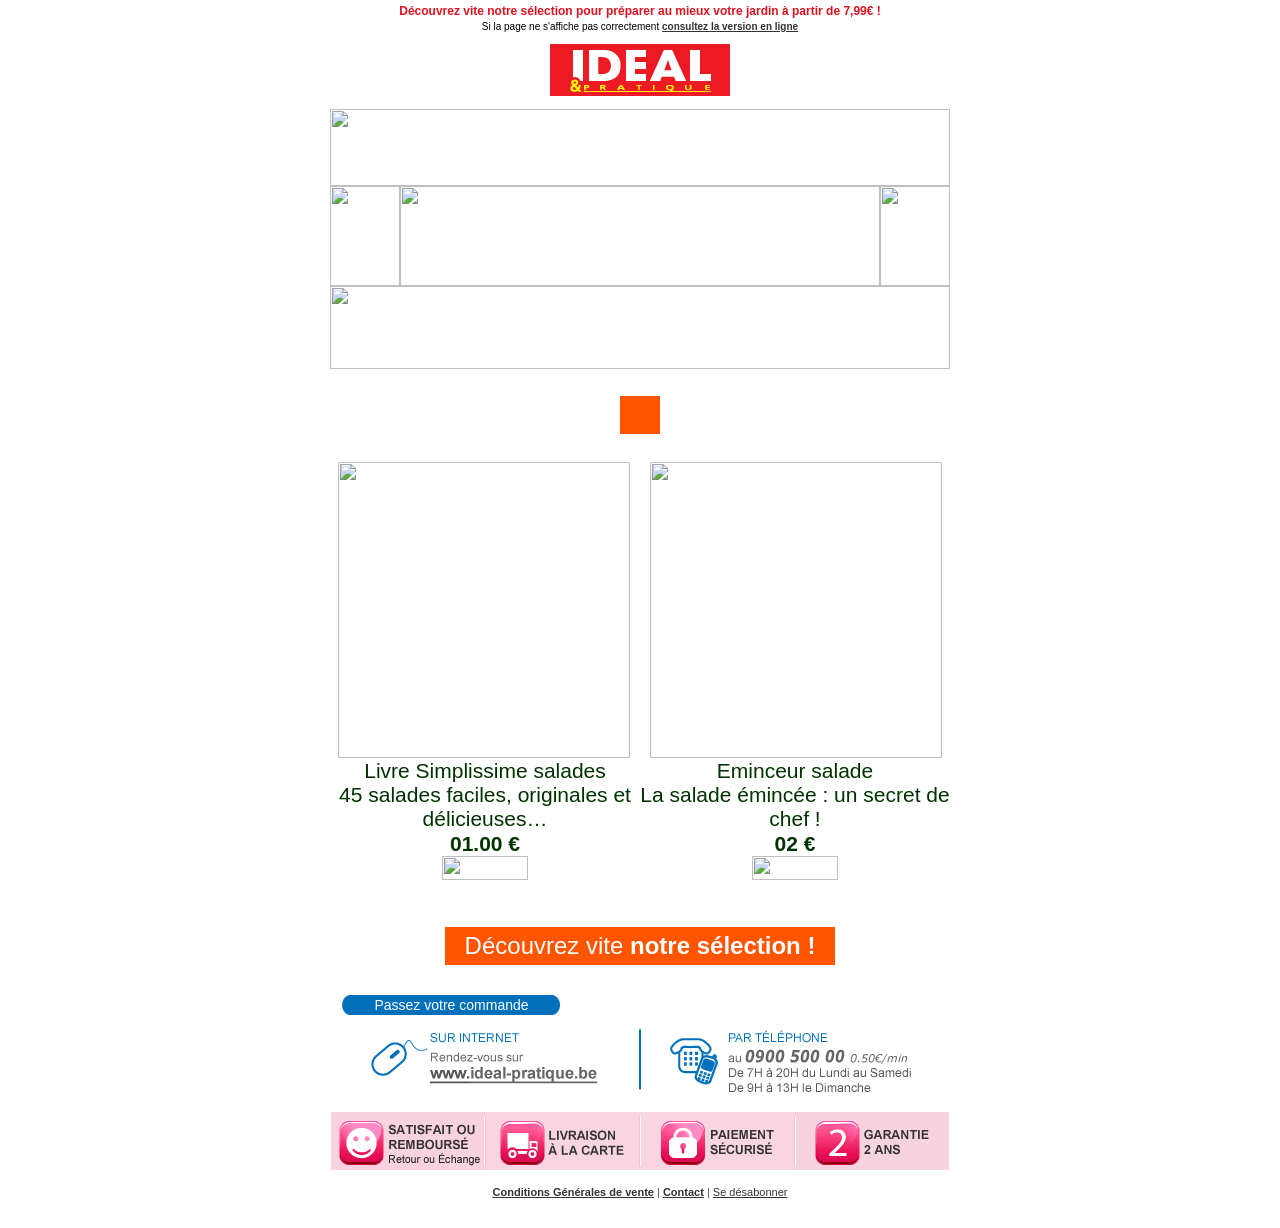
==== render/BF/index.html @ 652e3c07 "init boucle" ====
<!DOCTYPE html PUBLIC "-//W3C//DTD XHTML 1.0 Transitional//EN" "http://www.w3.org/TR/xhtml1/DTD/xhtml1-transitional.dtd">
<html xmlns="http://www.w3.org/1999/xhtml">

<head>
  <title>Les essentiels pour préparer votre jardin dès 7,99€ !</title>
  <meta content="text/html; charset=utf-8" http-equiv="Content-Type" />
  <style>
    body {
    width: 100%; margin: 0; line-height: 121%; background-color: #FFFFFF;
    }
    img {
    display: block; font-family: Arial, sans-serif; font-size: 16px;
    }
  </style>
</head>

<body bgcolor="#FFFFFF" style="width: 100%; line-height: 121%; margin: 0;">
  <table align="center" border="0" cellpadding="0" cellspacing="0" class="m0auto bg-color w100" width="640" style="width: 100%; margin: 0 auto;" bgcolor="#FFFFFF">
    <!--header-->
    <tr>
      <td align="center" class="lh-100" style="padding-top: 4px; border-collapse: collapse; line-height: 100%; font-size: 1px;">
        <p class="lh-130 m0" style="font-family: Arial, Helvetica, sans-serif; font-size: 12px; color: #DF131F; line-height: 130%; margin: 0;">
          <strong>Découvrez vite notre sélection pour préparer au mieux votre jardin  à partir de 7,99€ !</strong>
          <br />
        </p>
        <p class="lh-130 m0" style="font-family: Arial, Helvetica, sans-serif; font-size: 10px; color: 333333; line-height: 130%; margin: 0;">Si la page ne s'affiche pas correctement <a href="https://tempsl.com/Newsletters/miroir/News_salades_0518/BEFR/index.htm" style="color: #333333;" target="_blank"><strong>consultez la version en ligne</strong></a>
        </p>
      </td>
    </tr>
    <tr>
      <td align="center" width="620" style="border-collapse: collapse; line-height: 1px; font-size: 1px;">
        <table>
          <tr>
            <td align="center" class="m0auto" height="60" valign="bottom" style="border-collapse: collapse; line-height: 1px; font-size: 1px; margin: 0 auto;">
              <a href="https://www.ideal-pratique.be/befr/index.aspx?utm_source=NL&amp;utm_medium=email&amp;utm_content=logo&amp;utm_campaign=0518_salades" target="_blank">
                <img alt="IDEAL PRATIQUE" border="0" height="52" src="images/logo.png" width="180" style="display: block; font-family: Arial, sans-serif; font-size: 16px; line-height: normal;" />
              </a>
            </td>
          </tr>
        </table>
      </td>
    </tr>
    <tr>
      <td align="center" class="m0auto" height="10" style="border-collapse: collapse; line-height: 1px; font-size: 1px; margin: 0 auto;"></td>
    </tr>
    <!--content-->
    <tr>
      <td align="center" valign="top" style="border-collapse: collapse; line-height: 1px; font-size: 1px;">
        <table align="center" border="0" cellpadding="0" cellspacing="0" class="m0auto" width="620" style="margin: 0 auto;">
          <tr>
            <td style="border-collapse: collapse; line-height: 1px; font-size: 1px;">
              <a target="_blank">
                <img border="0" height="77" src="images/s1_titletop.jpg" width="620" style="display: block; font-family: Arial, sans-serif; font-size: 16px; line-height: normal;" />
              </a>
            </td>
          </tr>
          <tr>
            <td style="border-collapse: collapse; line-height: 1px; font-size: 1px;">
              <table border="0" cellpadding="0" cellspacing="0" width="620">
                <tr>
                  <td style="border-collapse: collapse; line-height: 1px; font-size: 1px;">
                    <a target="_blank">
                      <img border="0" height="100" src="images/s2c1_title_left.jpg" width="70" style="display: block; font-family: Arial, sans-serif; font-size: 16px; line-height: normal;" />
                    </a>
                  </td>
                  <td style="border-collapse: collapse; line-height: 1px; font-size: 1px;">
                    <a target="_blank">
                      <img border="0" height="100" src="images/s2c2_title.png" width="480" style="display: block; font-family: Arial, sans-serif; font-size: 16px; line-height: normal;" />
                    </a>
                  </td>
                  <td style="border-collapse: collapse; line-height: 1px; font-size: 1px;">
                    <a target="_blank">
                      <img border="0" height="100" src="images/s2c3_title_right.jpg" width="70" style="display: block; font-family: Arial, sans-serif; font-size: 16px; line-height: normal;" />
                    </a>
                  </td>
                </tr>
              </table>
            </td>
          </tr>
          <tr>
            <td style="border-collapse: collapse; line-height: 1px; font-size: 1px;">
              <a target="_blank">
                <img border="0" height="83" src="images/s3_title_bottom.jpg" width="620" style="display: block; font-family: Arial, sans-serif; font-size: 16px; line-height: normal;" />
              </a>
            </td>
          </tr>
          <tr>
            <td height="27" width="620" style="border-collapse: collapse; line-height: 1px; font-size: 1px;"></td>
          </tr>
          <tr>
            <td align="center" valign="middle" style="border-collapse: collapse; line-height: 1px; font-size: 1px;">
              <table border="0" cellpadding="0" cellspacing="0">
                <tr>
                  <td align="center" bgcolor="#FF5400" class="lhn m0auto pr20 pl20" height="38" valign="middle" style="padding-right: 20px; padding-left: 20px; line-height: normal; border-collapse: collapse; font-size: 1px; margin: 0 auto;">
                    <a class="callprice" href="https://www.ideal-pratique.be/befr/boutique/rayon_evenement.aspx?urlLangue=fr&amp;nbp=99&amp;pg=0&amp;evenement_id=1720&amp;utm_source=NL&amp;utm_medium=email&amp;utm_content=price&amp;utm_campaign=0518_salades" target="_blank"
                    style="font-family: Arial, sans-serif; font-size: 24px; color: #FFFFFF; text-align: center; text-decoration: none; margin: 0 auto;"></a>
                  </td>
                </tr>
              </table>
            </td>
          </tr>
          <tr>
            <td height="28" width="620" style="border-collapse: collapse; line-height: 1px; font-size: 1px;"></td>
          </tr>
          <tr>
            <td style="border-collapse: collapse; line-height: 1px; font-size: 1px;">
              <table border="0" cellpadding="0" cellspacing="0" width="620">
                <tr>
                  <td height="296" width="8" style="border-collapse: collapse; line-height: 1px; font-size: 1px;"></td>
                  <td style="border-collapse: collapse; line-height: 1px; font-size: 1px;">
                    <a target="_blank">
                      <img border="0" height="296" src="images/s7_pk1.jpg" width="292" style="display: block; font-family: Arial, sans-serif; font-size: 16px; line-height: normal;" />
                    </a>
                  </td>
                  <td height="296" width="10" style="border-collapse: collapse; line-height: 1px; font-size: 1px;"></td>
                  <td height="296" width="10" style="border-collapse: collapse; line-height: 1px; font-size: 1px;"></td>
                  <td style="border-collapse: collapse; line-height: 1px; font-size: 1px;">
                    <a target="_blank">
                      <img border="0" height="296" src="images/s7_pk2.jpg" width="292" style="display: block; font-family: Arial, sans-serif; font-size: 16px; line-height: normal;" />
                    </a>
                  </td>
                  <td height="296" width="8" style="border-collapse: collapse; line-height: 1px; font-size: 1px;"></td>
                </tr>
              </table>
            </td>
          </tr>
          <tr>
            <td style="border-collapse: collapse; line-height: 1px; font-size: 1px;">
              <table border="0" cellpadding="0" cellspacing="0" width="620">
                <tr>
                  <td style="border-collapse: collapse; line-height: 1px; font-size: 1px;">
                    <table border="0" cellpadding="0" cellspacing="0" width="310">
                      <tr>
                        <td align="center" valign="middle" style="border-collapse: collapse; line-height: 1px; font-size: 1px;">
                          <a class="pk_lib txtcenter" target="_blank" style="font-family: Arial, sans-serif; font-size: 21px; color: #003300; line-height: 25px; text-decoration: none; text-align: center;">Livre Simplissime salades<br /><span style="line-height: normal;">45 salades faciles, originales et délicieuses…</span><br /><b>01.00 €</b></a>
                        </td>
                      </tr>
                      <tr>
                        <td style="border-collapse: collapse; line-height: 1px; font-size: 1px;">
                          <table border="0" cellpadding="0" cellspacing="0" width="310">
                            <tr>
                              <td height="24" width="112" style="border-collapse: collapse; line-height: 1px; font-size: 1px;"></td>
                              <td style="border-collapse: collapse; line-height: 1px; font-size: 1px;">
                                <a target="_blank">
                                  <img border="0" height="24" src="images/s7_btn.png" width="86" style="display: block; font-family: Arial, sans-serif; font-size: 16px; line-height: normal;" />
                                </a>
                              </td>
                              <td height="24" width="112" style="border-collapse: collapse; line-height: 1px; font-size: 1px;"></td>
                            </tr>
                          </table>
                        </td>
                      </tr>
                    </table>
                  </td>
                  <td style="border-collapse: collapse; line-height: 1px; font-size: 1px;">
                    <table border="0" cellpadding="0" cellspacing="0" width="310">
                      <tr>
                        <td align="center" valign="middle" style="border-collapse: collapse; line-height: 1px; font-size: 1px;">
                          <a class="pk_lib txtcenter" target="_blank" style="font-family: Arial, sans-serif; font-size: 21px; color: #003300; line-height: 25px; text-decoration: none; text-align: center;">Eminceur salade<br /><span style="line-height: normal;">La salade émincée : un secret de chef !</span><br /><b>02 €</b></a>
                        </td>
                      </tr>
                      <tr>
                        <td style="border-collapse: collapse; line-height: 1px; font-size: 1px;">
                          <table border="0" cellpadding="0" cellspacing="0" width="310">
                            <tr>
                              <td height="24" width="112" style="border-collapse: collapse; line-height: 1px; font-size: 1px;"></td>
                              <td style="border-collapse: collapse; line-height: 1px; font-size: 1px;">
                                <a target="_blank">
                                  <img border="0" height="24" src="images/s7_btn.png" width="86" style="display: block; font-family: Arial, sans-serif; font-size: 16px; line-height: normal;" />
                                </a>
                              </td>
                              <td height="24" width="112" style="border-collapse: collapse; line-height: 1px; font-size: 1px;"></td>
                            </tr>
                          </table>
                        </td>
                      </tr>
                    </table>
                  </td>
                </tr>
                <tr>
                  <td height="47" width="620" style="border-collapse: collapse; line-height: 1px; font-size: 1px;"></td>
                </tr>
              </table>
            </td>
          </tr>
          <tr>
            <td align="center" valign="middle" style="border-collapse: collapse; line-height: 1px; font-size: 1px;">
              <table border="0" cellpadding="0" cellspacing="0">
                <tr>
                  <td align="center" bgcolor="#FF5400" class="lhn m0auto pr20 pl20" height="38" valign="middle" style="padding-right: 20px; padding-left: 20px; line-height: normal; border-collapse: collapse; font-size: 1px; margin: 0 auto;">
                    <a class="callprice" target="_blank" style="font-family: Arial, sans-serif; font-size: 24px; color: #FFFFFF; text-align: center; text-decoration: none; margin: 0 auto;">Découvrez vite <b>notre sélection !</b></a>
                  </td>
                </tr>
              </table>
            </td>
          </tr>
          <tr>
            <td height="30" style="border-collapse: collapse; line-height: 1px; font-size: 1px;"></td>
          </tr>
          <tr>
            <td bgcolor="#FFFFFF" height="0" style="border-collapse: collapse; line-height: 1px; font-size: 1px;"></td>
          </tr>
          <!--footer-->
          <tr>
            <td bgcolor="#FFFFFF" style="border-collapse: collapse; line-height: 1px; font-size: 1px;">
              <table border="0" cellpadding="0" cellspacing="0">
                <tr>
                  <td style="border-collapse: collapse; line-height: 1px; font-size: 1px;">
                    <img alt="" border="0" height="20" src="images/footer_01.png" width="20" style="display: block; font-family: Arial, sans-serif; font-size: 16px; line-height: normal;" />
                  </td>
                  <td align="center" bgcolor="#0070BB" height="20" valign="middle" width="203" style="border-collapse: collapse; line-height: 1px; font-size: 1px;">
                    <font style="font-family: Arial, Helvetica, sans-serif; font-size: 14px; color: #ffffff; line-height: normal;">Passez votre commande</font>
                  </td>
                  <td style="border-collapse: collapse; line-height: 1px; font-size: 1px;">
                    <img alt="" border="0" height="20" src="images/footer_03.png" width="8" style="display: block; font-family: Arial, sans-serif; font-size: 16px; line-height: normal;" />
                  </td>
                </tr>
              </table>
            </td>
          </tr>
          <tr>
            <td style="border-collapse: collapse; line-height: 1px; font-size: 1px;">
              <table border="0" cellpadding="0" cellspacing="0">
                <tr>
                  <td style="border-collapse: collapse; line-height: 1px; font-size: 1px;">
                    <a href="https://www.ideal-pratique.be/befr/index.aspx?utm_source=NL&amp;utm_medium=email&amp;utm_content=url&amp;utm_campaign=0518_salades" target="_blank">
                      <img alt="SUR INTERNET Rendez-vous sur www.ideal-pratique.be" border="0" height="97" src="images/footer_09.png" width="310" style="display: block; font-family: Arial, sans-serif; font-size: 16px; line-height: normal;" />
                    </a>
                  </td>
                  <td style="border-collapse: collapse; line-height: 1px; font-size: 1px;">
                    <img alt="Par téléphone au 0900 500 00 - 0.50€/min. De 7H à 20H du Lundi au Samedi. De 9H à 13H le Dimanche." border="0" height="97" src="images/footer_10.png" width="310" style="display: block; font-family: Arial, sans-serif; font-size: 16px; line-height: normal;"
                    />
                  </td>
                </tr>
              </table>
            </td>
          </tr>
          <tr>
            <td style="border-collapse: collapse; line-height: 1px; font-size: 1px;">
              <table border="0" cellpadding="0" cellspacing="0">
                <tr>
                  <td style="border-collapse: collapse; line-height: 1px; font-size: 1px;">
                    <a href="https://www.ideal-pratique.be/befr/achat_confiance/garanties.aspx?utm_source=NL&amp;utm_medium=email&amp;utm_content=garantie&amp;utm_campaign=0518_salades" target="_blank">
                      <img alt="Satisfait ou remboursé" border="0" class="txtcenter" height="59" src="images/footer_11.png" width="155" style="display: block; font-family: Arial, sans-serif; font-size: 16px; line-height: normal; text-align: center;" />
                    </a>
                  </td>
                  <td style="border-collapse: collapse; line-height: 1px; font-size: 1px;">
                    <a href="https://www.ideal-pratique.be/befr/achat_confiance/informations-livraison.aspx?utm_source=NL&amp;utm_medium=email&amp;utm_content=livraison&amp;utm_campaign=0518_salades" target="_blank">
                      <img alt="Livraison à la carte" border="0" class="txtcenter" height="59" src="images/footer_12.png" width="155" style="display: block; font-family: Arial, sans-serif; font-size: 16px; line-height: normal; text-align: center;" />
                    </a>
                  </td>
                  <td style="border-collapse: collapse; line-height: 1px; font-size: 1px;">
                    <a href="https://www.ideal-pratique.be/befr/achat_confiance/paiement-securise.aspx?utm_source=NL&amp;utm_medium=email&amp;utm_content=paiement&amp;utm_campaign=0518_salades" target="_blank">
                      <img alt="Paiement sécurisé" border="0" class="txtcenter" height="59" src="images/footer_13.png" width="155" style="display: block; font-family: Arial, sans-serif; font-size: 16px; line-height: normal; text-align: center;" />
                    </a>
                  </td>
                  <td style="border-collapse: collapse; line-height: 1px; font-size: 1px;">
                    <a href="https://www.ideal-pratique.be/befr/achat_confiance/garanties.aspx?utm_source=NL&amp;utm_medium=email&amp;utm_content=garantie&amp;utm_campaign=0518_salades" target="_blank">
                      <img alt="Garantie 1 an" border="0" class="txtcenter" height="59" src="images/footer_14.png" width="155" style="display: block; font-family: Arial, sans-serif; font-size: 16px; line-height: normal; text-align: center;" />
                    </a>
                  </td>
                </tr>
              </table>
            </td>
          </tr>
          <!--mentions-->
          <tr>
            <td align="center" style="border-collapse: collapse; line-height: 1px; font-size: 1px; padding: 3px 10px 30px;" valign="top">
              <font style="font-family: Verdana, Geneva, sans-serif; font-size: 11px; color: #555555; line-height: normal;"><br /><a href="https://www.ideal-pratique.be/befr/achat_confiance/conditions-generales-de-vente.aspx?utm_source=NL&amp;utm_medium=email&amp;utm_content=cgv&amp;utm_campaign=0518_salades" style="color: #333333;" target="_blank"><strong><u>Conditions Générales de vente</u></strong></a> | <a href="https://www.ideal-pratique.be/befr/idealpractical_and_you/contact.aspx?val=A&amp;utm_source=NL&amp;utm_medium=email&amp;utm_content=contact&amp;utm_campaign=0518_salades" style="color: #333333;" target="_blank"><strong><u>Contact</u></strong></a> | <a href="https://www.ideal-pratique.be/befr/animation/DesinscriptionNewsletter.aspx?utm_source=NL&amp;utm_medium=email&amp;utm_content=desabo&amp;utm_campaign=0518_salades" style="color: #333333;" target="_blank">Se désabonner</a></font>
            </td>
          </tr>
        </table>
      </td>
    </tr>
  </table>
</body>

</html>
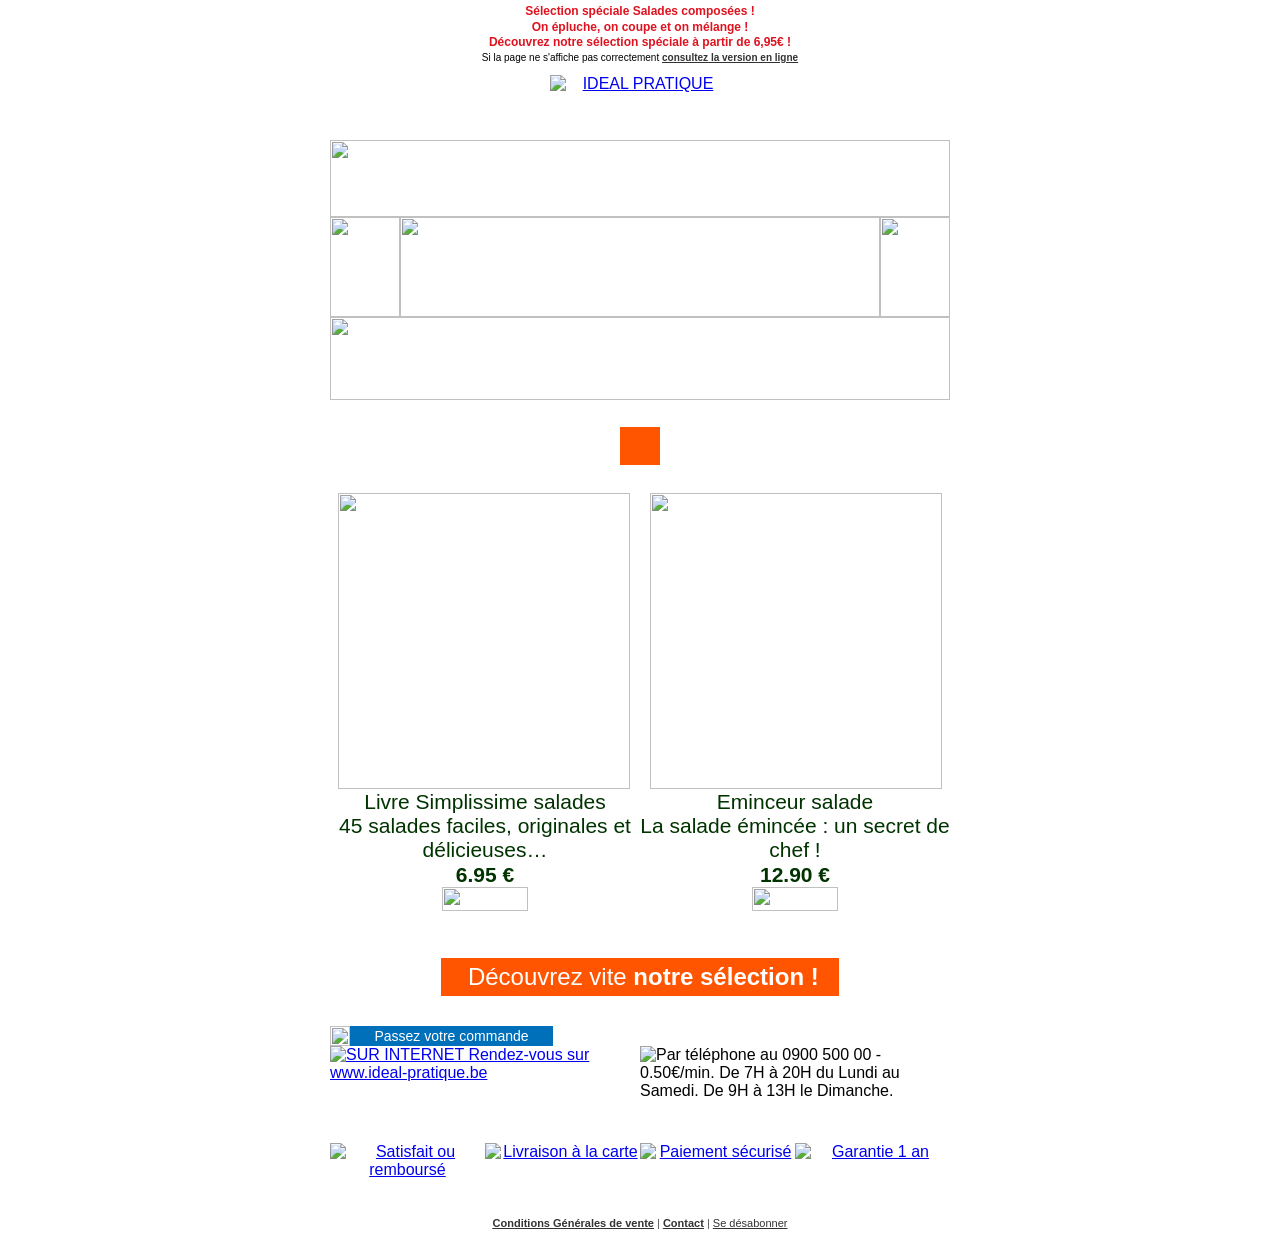
==== commit 4a1ebced: "?" ====
--- a/render/BF/index.html
+++ b/render/BF/index.html
@@ -2,7 +2,7 @@
 <html xmlns="http://www.w3.org/1999/xhtml">
 
 <head>
-  <title>Les essentiels pour préparer votre jardin dès 7,99€ !</title>
+  <title>Composez votre salade comme un chef dès 6.95€ !</title>
   <meta content="text/html; charset=utf-8" http-equiv="Content-Type" />
   <style>
     body {
@@ -20,7 +20,7 @@
     <tr>
       <td align="center" class="lh-100" style="padding-top: 4px; border-collapse: collapse; line-height: 100%; font-size: 1px;">
         <p class="lh-130 m0" style="font-family: Arial, Helvetica, sans-serif; font-size: 12px; color: #DF131F; line-height: 130%; margin: 0;">
-          <strong>Découvrez vite notre sélection pour préparer au mieux votre jardin  à partir de 7,99€ !</strong>
+          <strong>Sélection spéciale Salades composées !<br />On épluche, on coupe et on mélange !<br />Découvrez notre sélection spéciale à partir de 6,95€ !</strong>
           <br />
         </p>
         <p class="lh-130 m0" style="font-family: Arial, Helvetica, sans-serif; font-size: 10px; color: 333333; line-height: 130%; margin: 0;">Si la page ne s'affiche pas correctement <a href="https://tempsl.com/Newsletters/miroir/News_salades_0518/BEFR/index.htm" style="color: #333333;" target="_blank"><strong>consultez la version en ligne</strong></a>
@@ -92,7 +92,7 @@
               <table border="0" cellpadding="0" cellspacing="0">
                 <tr>
                   <td align="center" bgcolor="#FF5400" class="lhn m0auto pr20 pl20" height="38" valign="middle" style="padding-right: 20px; padding-left: 20px; line-height: normal; border-collapse: collapse; font-size: 1px; margin: 0 auto;">
-                    <a class="callprice" href="https://www.ideal-pratique.be/befr/boutique/rayon_evenement.aspx?urlLangue=fr&amp;nbp=99&amp;pg=0&amp;evenement_id=1720&amp;utm_source=NL&amp;utm_medium=email&amp;utm_content=price&amp;utm_campaign=0518_salades" target="_blank"
+                    <a class="callprice" href="https://www.ideal-pratique.be/befr/boutique/rayon_evenement.aspx?urlLangue=fr&amp;nbp=99&amp;pg=0&amp;evenement_id=1750&amp;utm_source=NL&amp;utm_medium=email&amp;utm_content=price&amp;utm_campaign=0518_salades" target="_blank"
                     style="font-family: Arial, sans-serif; font-size: 24px; color: #FFFFFF; text-align: center; text-decoration: none; margin: 0 auto;"></a>
                   </td>
                 </tr>
@@ -132,7 +132,7 @@
                     <table border="0" cellpadding="0" cellspacing="0" width="310">
                       <tr>
                         <td align="center" valign="middle" style="border-collapse: collapse; line-height: 1px; font-size: 1px;">
-                          <a class="pk_lib txtcenter" target="_blank" style="font-family: Arial, sans-serif; font-size: 21px; color: #003300; line-height: 25px; text-decoration: none; text-align: center;">Livre Simplissime salades<br /><span style="line-height: normal;">45 salades faciles, originales et délicieuses…</span><br /><b>01.00 €</b></a>
+                          <a class="pk_lib txtcenter" target="_blank" style="font-family: Arial, sans-serif; font-size: 21px; color: #003300; line-height: 25px; text-decoration: none; text-align: center;">Livre Simplissime salades<br /><span style="line-height: normal;">45 salades faciles, originales et délicieuses…</span><br /><b>6.95 €</b></a>
                         </td>
                       </tr>
                       <tr>
@@ -156,7 +156,7 @@
                     <table border="0" cellpadding="0" cellspacing="0" width="310">
                       <tr>
                         <td align="center" valign="middle" style="border-collapse: collapse; line-height: 1px; font-size: 1px;">
-                          <a class="pk_lib txtcenter" target="_blank" style="font-family: Arial, sans-serif; font-size: 21px; color: #003300; line-height: 25px; text-decoration: none; text-align: center;">Eminceur salade<br /><span style="line-height: normal;">La salade émincée : un secret de chef !</span><br /><b>02 €</b></a>
+                          <a class="pk_lib txtcenter" target="_blank" style="font-family: Arial, sans-serif; font-size: 21px; color: #003300; line-height: 25px; text-decoration: none; text-align: center;">Eminceur salade<br /><span style="line-height: normal;">La salade émincée : un secret de chef !</span><br /><b>12.90 €</b></a>
                         </td>
                       </tr>
                       <tr>
@@ -188,7 +188,7 @@
               <table border="0" cellpadding="0" cellspacing="0">
                 <tr>
                   <td align="center" bgcolor="#FF5400" class="lhn m0auto pr20 pl20" height="38" valign="middle" style="padding-right: 20px; padding-left: 20px; line-height: normal; border-collapse: collapse; font-size: 1px; margin: 0 auto;">
-                    <a class="callprice" target="_blank" style="font-family: Arial, sans-serif; font-size: 24px; color: #FFFFFF; text-align: center; text-decoration: none; margin: 0 auto;">Découvrez vite <b>notre sélection !</b></a>
+                    <a class="callprice" target="_blank" style="font-family: Arial, sans-serif; font-size: 24px; color: #FFFFFF; text-align: center; text-decoration: none; margin: 0 auto;"> Découvrez vite <b>notre sélection !</b></a>
                   </td>
                 </tr>
               </table>
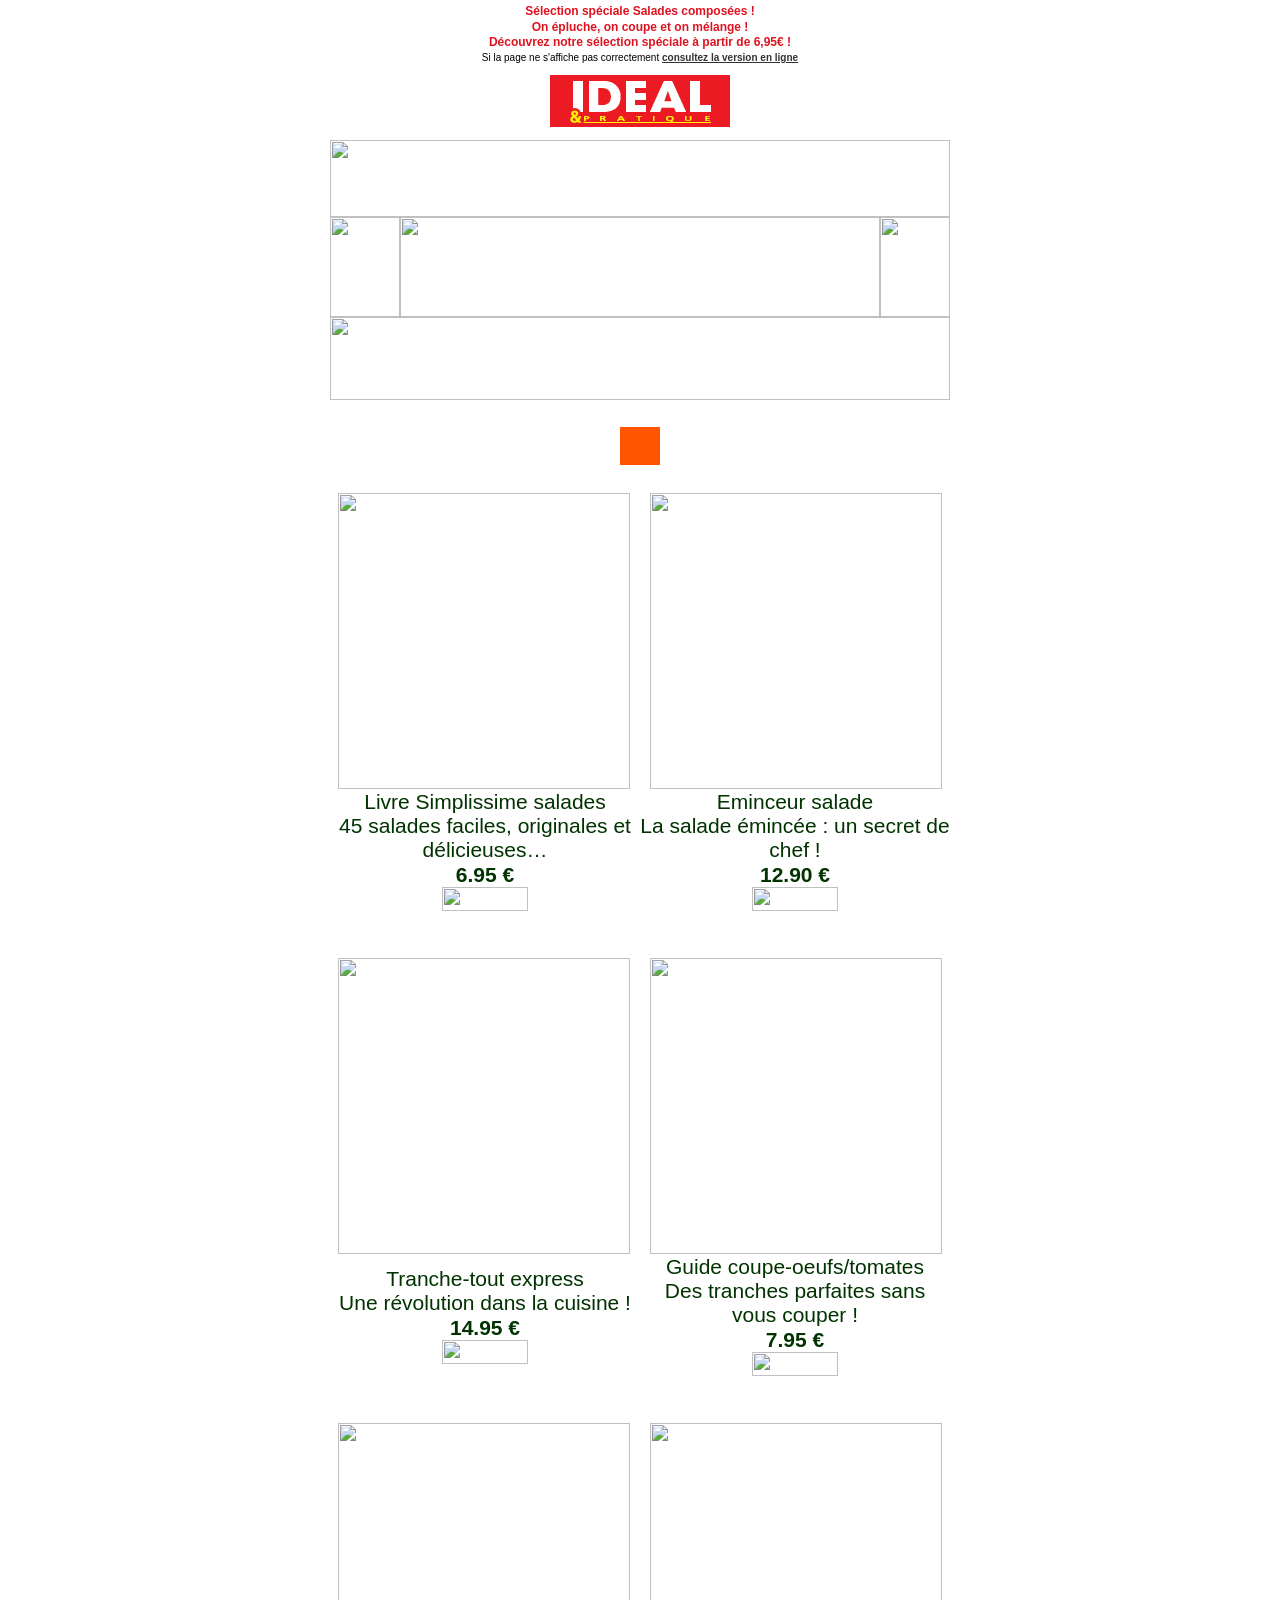
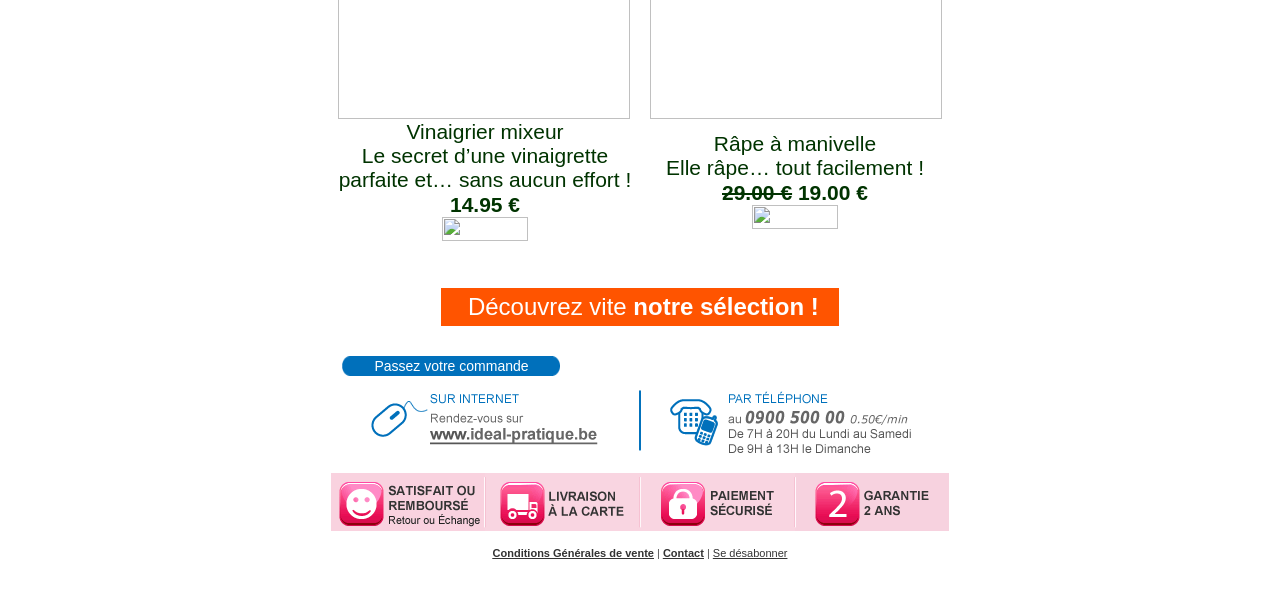
==== commit c0aa1572: "add country todo debug var/country price + brn" ====
--- a/render/BF/index.html
+++ b/render/BF/index.html
@@ -184,6 +184,168 @@
             </td>
           </tr>
           <tr>
+            <td style="border-collapse: collapse; line-height: 1px; font-size: 1px;">
+              <table border="0" cellpadding="0" cellspacing="0" width="620">
+                <tr>
+                  <td height="296" width="8" style="border-collapse: collapse; line-height: 1px; font-size: 1px;"></td>
+                  <td style="border-collapse: collapse; line-height: 1px; font-size: 1px;">
+                    <a target="_blank">
+                      <img border="0" height="296" src="images/s7_pk3.jpg" width="292" style="display: block; font-family: Arial, sans-serif; font-size: 16px; line-height: normal;" />
+                    </a>
+                  </td>
+                  <td height="296" width="10" style="border-collapse: collapse; line-height: 1px; font-size: 1px;"></td>
+                  <td height="296" width="10" style="border-collapse: collapse; line-height: 1px; font-size: 1px;"></td>
+                  <td style="border-collapse: collapse; line-height: 1px; font-size: 1px;">
+                    <a target="_blank">
+                      <img border="0" height="296" src="images/s7_pk4.jpg" width="292" style="display: block; font-family: Arial, sans-serif; font-size: 16px; line-height: normal;" />
+                    </a>
+                  </td>
+                  <td height="296" width="8" style="border-collapse: collapse; line-height: 1px; font-size: 1px;"></td>
+                </tr>
+              </table>
+            </td>
+          </tr>
+          <tr>
+            <td style="border-collapse: collapse; line-height: 1px; font-size: 1px;">
+              <table border="0" cellpadding="0" cellspacing="0" width="620">
+                <tr>
+                  <td style="border-collapse: collapse; line-height: 1px; font-size: 1px;">
+                    <table border="0" cellpadding="0" cellspacing="0" width="310">
+                      <tr>
+                        <td align="center" valign="middle" style="border-collapse: collapse; line-height: 1px; font-size: 1px;">
+                          <a class="pk_lib txtcenter" target="_blank" style="font-family: Arial, sans-serif; font-size: 21px; color: #003300; line-height: 25px; text-decoration: none; text-align: center;">Tranche-tout express<br /><span style="line-height: normal;">Une révolution dans la cuisine !</span><br /><b>14.95 €</b></a>
+                        </td>
+                      </tr>
+                      <tr>
+                        <td style="border-collapse: collapse; line-height: 1px; font-size: 1px;">
+                          <table border="0" cellpadding="0" cellspacing="0" width="310">
+                            <tr>
+                              <td height="24" width="112" style="border-collapse: collapse; line-height: 1px; font-size: 1px;"></td>
+                              <td style="border-collapse: collapse; line-height: 1px; font-size: 1px;">
+                                <a target="_blank">
+                                  <img border="0" height="24" src="images/s7_btn.png" width="86" style="display: block; font-family: Arial, sans-serif; font-size: 16px; line-height: normal;" />
+                                </a>
+                              </td>
+                              <td height="24" width="112" style="border-collapse: collapse; line-height: 1px; font-size: 1px;"></td>
+                            </tr>
+                          </table>
+                        </td>
+                      </tr>
+                    </table>
+                  </td>
+                  <td style="border-collapse: collapse; line-height: 1px; font-size: 1px;">
+                    <table border="0" cellpadding="0" cellspacing="0" width="310">
+                      <tr>
+                        <td align="center" valign="middle" style="border-collapse: collapse; line-height: 1px; font-size: 1px;">
+                          <a class="pk_lib txtcenter" target="_blank" style="font-family: Arial, sans-serif; font-size: 21px; color: #003300; line-height: 25px; text-decoration: none; text-align: center;">Guide coupe-oeufs/tomates<br /><span style="line-height: normal;">Des tranches parfaites sans vous couper !</span><br /><b>7.95 €</b></a>
+                        </td>
+                      </tr>
+                      <tr>
+                        <td style="border-collapse: collapse; line-height: 1px; font-size: 1px;">
+                          <table border="0" cellpadding="0" cellspacing="0" width="310">
+                            <tr>
+                              <td height="24" width="112" style="border-collapse: collapse; line-height: 1px; font-size: 1px;"></td>
+                              <td style="border-collapse: collapse; line-height: 1px; font-size: 1px;">
+                                <a target="_blank">
+                                  <img border="0" height="24" src="images/s7_btn.png" width="86" style="display: block; font-family: Arial, sans-serif; font-size: 16px; line-height: normal;" />
+                                </a>
+                              </td>
+                              <td height="24" width="112" style="border-collapse: collapse; line-height: 1px; font-size: 1px;"></td>
+                            </tr>
+                          </table>
+                        </td>
+                      </tr>
+                    </table>
+                  </td>
+                </tr>
+                <tr>
+                  <td height="47" width="620" style="border-collapse: collapse; line-height: 1px; font-size: 1px;"></td>
+                </tr>
+              </table>
+            </td>
+          </tr>
+          <tr>
+            <td style="border-collapse: collapse; line-height: 1px; font-size: 1px;">
+              <table border="0" cellpadding="0" cellspacing="0" width="620">
+                <tr>
+                  <td height="296" width="8" style="border-collapse: collapse; line-height: 1px; font-size: 1px;"></td>
+                  <td style="border-collapse: collapse; line-height: 1px; font-size: 1px;">
+                    <a target="_blank">
+                      <img border="0" height="296" src="images/s7_pk5.jpg" width="292" style="display: block; font-family: Arial, sans-serif; font-size: 16px; line-height: normal;" />
+                    </a>
+                  </td>
+                  <td height="296" width="10" style="border-collapse: collapse; line-height: 1px; font-size: 1px;"></td>
+                  <td height="296" width="10" style="border-collapse: collapse; line-height: 1px; font-size: 1px;"></td>
+                  <td style="border-collapse: collapse; line-height: 1px; font-size: 1px;">
+                    <a target="_blank">
+                      <img border="0" height="296" src="images/s7_pk6.jpg" width="292" style="display: block; font-family: Arial, sans-serif; font-size: 16px; line-height: normal;" />
+                    </a>
+                  </td>
+                  <td height="296" width="8" style="border-collapse: collapse; line-height: 1px; font-size: 1px;"></td>
+                </tr>
+              </table>
+            </td>
+          </tr>
+          <tr>
+            <td style="border-collapse: collapse; line-height: 1px; font-size: 1px;">
+              <table border="0" cellpadding="0" cellspacing="0" width="620">
+                <tr>
+                  <td style="border-collapse: collapse; line-height: 1px; font-size: 1px;">
+                    <table border="0" cellpadding="0" cellspacing="0" width="310">
+                      <tr>
+                        <td align="center" valign="middle" style="border-collapse: collapse; line-height: 1px; font-size: 1px;">
+                          <a class="pk_lib txtcenter" target="_blank" style="font-family: Arial, sans-serif; font-size: 21px; color: #003300; line-height: 25px; text-decoration: none; text-align: center;">Vinaigrier mixeur<br /><span style="line-height: normal;">Le secret d’une vinaigrette parfaite et… sans aucun effort !</span><br /><b>14.95 €</b></a>
+                        </td>
+                      </tr>
+                      <tr>
+                        <td style="border-collapse: collapse; line-height: 1px; font-size: 1px;">
+                          <table border="0" cellpadding="0" cellspacing="0" width="310">
+                            <tr>
+                              <td height="24" width="112" style="border-collapse: collapse; line-height: 1px; font-size: 1px;"></td>
+                              <td style="border-collapse: collapse; line-height: 1px; font-size: 1px;">
+                                <a target="_blank">
+                                  <img border="0" height="24" src="images/s7_btn.png" width="86" style="display: block; font-family: Arial, sans-serif; font-size: 16px; line-height: normal;" />
+                                </a>
+                              </td>
+                              <td height="24" width="112" style="border-collapse: collapse; line-height: 1px; font-size: 1px;"></td>
+                            </tr>
+                          </table>
+                        </td>
+                      </tr>
+                    </table>
+                  </td>
+                  <td style="border-collapse: collapse; line-height: 1px; font-size: 1px;">
+                    <table border="0" cellpadding="0" cellspacing="0" width="310">
+                      <tr>
+                        <td align="center" valign="middle" style="border-collapse: collapse; line-height: 1px; font-size: 1px;">
+                          <a class="pk_lib txtcenter" target="_blank" style="font-family: Arial, sans-serif; font-size: 21px; color: #003300; line-height: 25px; text-decoration: none; text-align: center;">Râpe à manivelle<br /><span style="line-height: normal;">Elle râpe… tout facilement !</span><br /><b><s>29.00 €</s> 19.00 €</b></a>
+                        </td>
+                      </tr>
+                      <tr>
+                        <td style="border-collapse: collapse; line-height: 1px; font-size: 1px;">
+                          <table border="0" cellpadding="0" cellspacing="0" width="310">
+                            <tr>
+                              <td height="24" width="112" style="border-collapse: collapse; line-height: 1px; font-size: 1px;"></td>
+                              <td style="border-collapse: collapse; line-height: 1px; font-size: 1px;">
+                                <a target="_blank">
+                                  <img border="0" height="24" src="images/s7_btn.png" width="86" style="display: block; font-family: Arial, sans-serif; font-size: 16px; line-height: normal;" />
+                                </a>
+                              </td>
+                              <td height="24" width="112" style="border-collapse: collapse; line-height: 1px; font-size: 1px;"></td>
+                            </tr>
+                          </table>
+                        </td>
+                      </tr>
+                    </table>
+                  </td>
+                </tr>
+                <tr>
+                  <td height="47" width="620" style="border-collapse: collapse; line-height: 1px; font-size: 1px;"></td>
+                </tr>
+              </table>
+            </td>
+          </tr>
+          <tr>
             <td align="center" valign="middle" style="border-collapse: collapse; line-height: 1px; font-size: 1px;">
               <table border="0" cellpadding="0" cellspacing="0">
                 <tr>
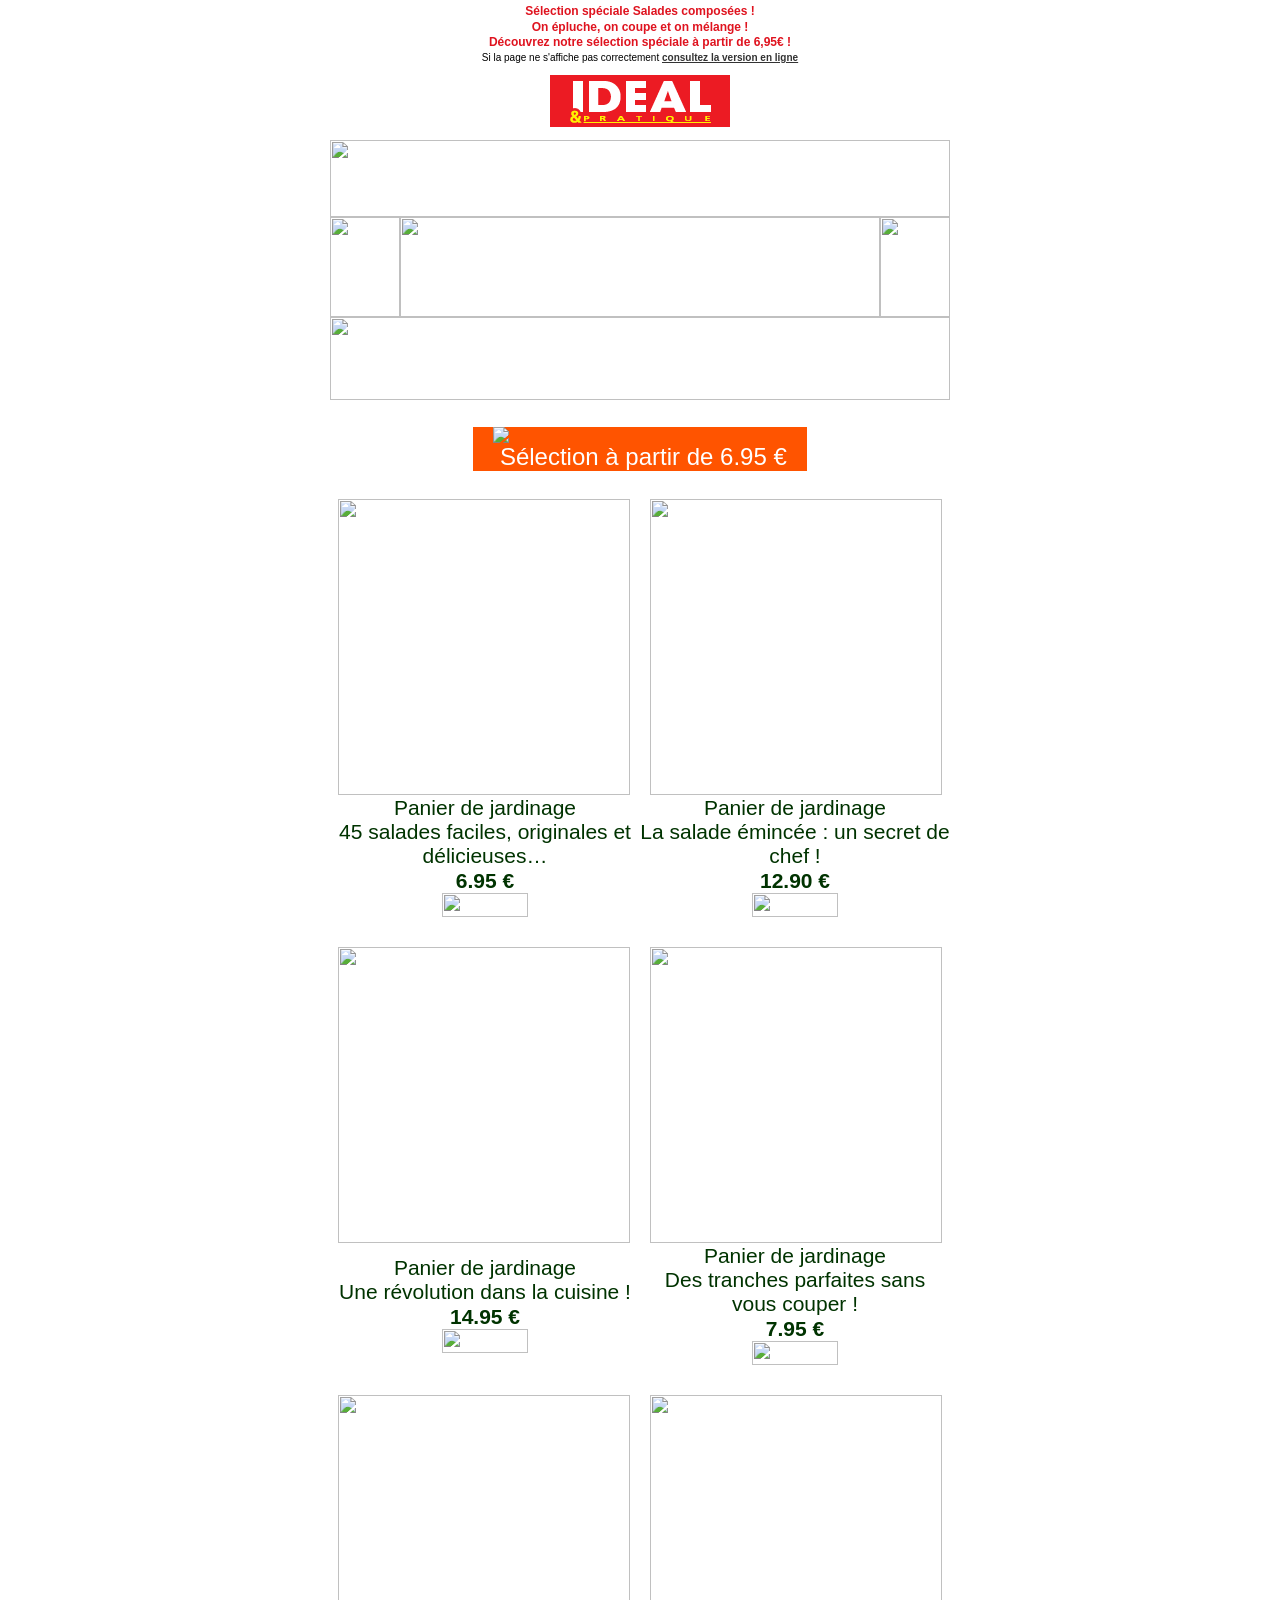
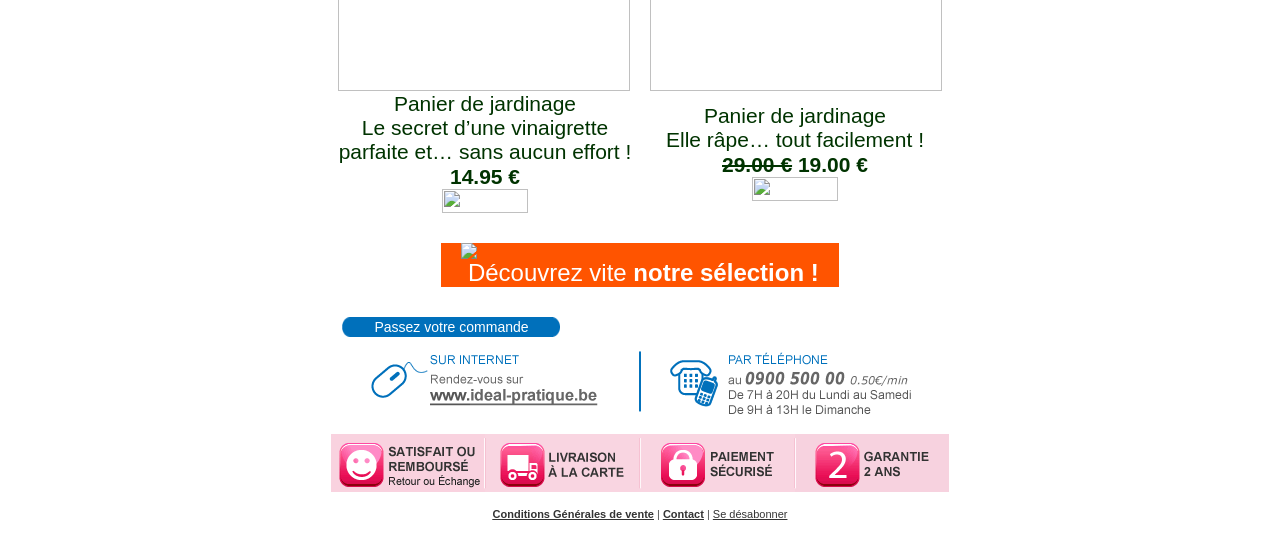
==== commit f9721b03: "recup non sans mal src/BF" ====
--- a/render/BF/index.html
+++ b/render/BF/index.html
@@ -1,10 +1,10 @@
 <!DOCTYPE html PUBLIC "-//W3C//DTD XHTML 1.0 Transitional//EN" "http://www.w3.org/TR/xhtml1/DTD/xhtml1-transitional.dtd">
-<html xmlns="http://www.w3.org/1999/xhtml">
+<html>
 
 <head>
   <title>Composez votre salade comme un chef dès 6.95€ !</title>
   <meta content="text/html; charset=utf-8" http-equiv="Content-Type" />
-  <style>
+  <style type="text/css">
     body {
     width: 100%; margin: 0; line-height: 121%; background-color: #FFFFFF;
     }
@@ -14,16 +14,15 @@
   </style>
 </head>
 
-<body bgcolor="#FFFFFF" style="width: 100%; line-height: 121%; margin: 0;">
-  <table align="center" border="0" cellpadding="0" cellspacing="0" class="m0auto bg-color w100" width="640" style="width: 100%; margin: 0 auto;" bgcolor="#FFFFFF">
+<body bgcolor="#FFFFFF" style="margin: 0; width: 100%; line-height: 121%; background-color: #FFFFFF;">
+  <table align="center" border="0" cellpadding="0" cellspacing="0" class="m0auto bg-color w100" width="640" style="margin: 0 auto; width: 100%; background-color: #FFFFFF;" bgcolor="#FFFFFF">
     <!--header-->
     <tr>
       <td align="center" class="lh-100" style="padding-top: 4px; border-collapse: collapse; line-height: 100%; font-size: 1px;">
-        <p class="lh-130 m0" style="font-family: Arial, Helvetica, sans-serif; font-size: 12px; color: #DF131F; line-height: 130%; margin: 0;">
-          <strong>Sélection spéciale Salades composées !<br />On épluche, on coupe et on mélange !<br />Découvrez notre sélection spéciale à partir de 6,95€ !</strong>
+        <p class="lh-130 m0" style="margin: 0; font-family: Arial, Helvetica, sans-serif; font-size: 12px; color: #DF131F; line-height: 130%;"><strong>Sélection spéciale Salades composées !<br />On épluche, on coupe et on mélange !<br />Découvrez notre sélection spéciale à partir de 6,95€ !</strong>
           <br />
         </p>
-        <p class="lh-130 m0" style="font-family: Arial, Helvetica, sans-serif; font-size: 10px; color: 333333; line-height: 130%; margin: 0;">Si la page ne s'affiche pas correctement <a href="https://tempsl.com/Newsletters/miroir/News_salades_0518/BEFR/index.htm" style="color: #333333;" target="_blank"><strong>consultez la version en ligne</strong></a>
+        <p class="lh-130 m0" style="margin: 0; font-family: Arial, Helvetica, sans-serif; font-size: 10px; color: 333333; line-height: 130%;">Si la page ne s'affiche pas correctement <a href="https://tempsl.com/Newsletters/miroir/News_salades_0518/BEFR/index.htm" style="color: #333333;" target="_blank"><strong>consultez la version en ligne</strong></a>
         </p>
       </td>
     </tr>
@@ -31,8 +30,8 @@
       <td align="center" width="620" style="border-collapse: collapse; line-height: 1px; font-size: 1px;">
         <table>
           <tr>
-            <td align="center" class="m0auto" height="60" valign="bottom" style="border-collapse: collapse; line-height: 1px; font-size: 1px; margin: 0 auto;">
-              <a href="https://www.ideal-pratique.be/befr/index.aspx?utm_source=NL&amp;utm_medium=email&amp;utm_content=logo&amp;utm_campaign=0518_salades" target="_blank">
+            <td align="center" class="m0auto" height="60" valign="bottom" style="margin: 0 auto; border-collapse: collapse; line-height: 1px; font-size: 1px;">
+              <a href="https://www.ideal-pratique.be/befr/index.aspx?utm_source=NL&utm_medium=email&utm_content=logo&utm_campaign=0518_salades" target="_blank">
                 <img alt="IDEAL PRATIQUE" border="0" height="52" src="images/logo.png" width="180" style="display: block; font-family: Arial, sans-serif; font-size: 16px; line-height: normal;" />
               </a>
             </td>
@@ -41,7 +40,7 @@
       </td>
     </tr>
     <tr>
-      <td align="center" class="m0auto" height="10" style="border-collapse: collapse; line-height: 1px; font-size: 1px; margin: 0 auto;"></td>
+      <td align="center" class="m0auto" height="10" style="margin: 0 auto; border-collapse: collapse; line-height: 1px; font-size: 1px;"></td>
     </tr>
     <!--content-->
     <tr>
@@ -91,9 +90,10 @@
             <td align="center" valign="middle" style="border-collapse: collapse; line-height: 1px; font-size: 1px;">
               <table border="0" cellpadding="0" cellspacing="0">
                 <tr>
-                  <td align="center" bgcolor="#FF5400" class="lhn m0auto pr20 pl20" height="38" valign="middle" style="padding-right: 20px; padding-left: 20px; line-height: normal; border-collapse: collapse; font-size: 1px; margin: 0 auto;">
-                    <a class="callprice" href="https://www.ideal-pratique.be/befr/boutique/rayon_evenement.aspx?urlLangue=fr&amp;nbp=99&amp;pg=0&amp;evenement_id=1750&amp;utm_source=NL&amp;utm_medium=email&amp;utm_content=price&amp;utm_campaign=0518_salades" target="_blank"
-                    style="font-family: Arial, sans-serif; font-size: 24px; color: #FFFFFF; text-align: center; text-decoration: none; margin: 0 auto;"></a>
+                  <td align="center" bgcolor="#FF5400" class="lhn m0auto pr20 pl20 bdrs vam" height="38" valign="middle" style="margin: 0 auto; padding-right: 20px; padding-left: 20px; line-height: normal; border-collapse: collapse; font-size: 1px;">
+                    <a class="callprice" href="https://www.ideal-pratique.be/befr/boutique/rayon_evenement.aspx?urlLangue=fr&nbp=99&pg=0&evenement_id=1750&utm_source=NL&utm_medium=email&utm_content=price&utm_campaign=0518_salades" target="_blank" style="margin: 0 auto; font-family: Arial, sans-serif; font-size: 24px; color: #FFFFFF; text-align: center; text-decoration: none;">
+                      <img class="di" src="images/s_btn_arrow.png" style="display: block; font-family: Arial, sans-serif; font-size: 16px; line-height: normal;" />&nbsp;Sélection à partir de <span style="line-height: normal;">6.95 €</span>
+                    </a>
                   </td>
                 </tr>
               </table>
@@ -102,255 +102,257 @@
           <tr>
             <td height="28" width="620" style="border-collapse: collapse; line-height: 1px; font-size: 1px;"></td>
           </tr>
+          <!--#ligne1-->
           <tr>
             <td style="border-collapse: collapse; line-height: 1px; font-size: 1px;">
               <table border="0" cellpadding="0" cellspacing="0" width="620">
                 <tr>
+                  <td width="8" height="296" style="border-collapse: collapse; line-height: 1px; font-size: 1px;"></td>
+                  <td style="border-collapse: collapse; line-height: 1px; font-size: 1px;">
+                    <a target="_blank">
+                      <img border="0" height="296" src="images/s7_pk1.jpg" width="292" style="display: block; font-family: Arial, sans-serif; font-size: 16px; line-height: normal;" />
+                    </a>
+                  </td>
+                  <td height="296" width="10" style="border-collapse: collapse; line-height: 1px; font-size: 1px;"></td>
+                  <td width="10" height="296" style="border-collapse: collapse; line-height: 1px; font-size: 1px;"></td>
+                  <td style="border-collapse: collapse; line-height: 1px; font-size: 1px;">
+                    <a target="_blank">
+                      <img border="0" height="296" src="images/s7_pk2.jpg" width="292" style="display: block; font-family: Arial, sans-serif; font-size: 16px; line-height: normal;" />
+                    </a>
+                  </td>
                   <td height="296" width="8" style="border-collapse: collapse; line-height: 1px; font-size: 1px;"></td>
-                  <td style="border-collapse: collapse; line-height: 1px; font-size: 1px;">
-                    <a target="_blank">
-                      <img border="0" height="296" src="images/s7_pk1.jpg" width="292" style="display: block; font-family: Arial, sans-serif; font-size: 16px; line-height: normal;" />
+                </tr>
+              </table>
+            </td>
+            <!--#######ENDligne1-->
+            <tr>
+              <td style="border-collapse: collapse; line-height: 1px; font-size: 1px;">
+                <table border="0" cellpadding="0" cellspacing="0" width="620">
+                  <tr>
+                    <td style="border-collapse: collapse; line-height: 1px; font-size: 1px;">
+                      <table border="0" cellpadding="0" cellspacing="0" width="310">
+                        <tr>
+                          <td align="center" valign="middle" style="border-collapse: collapse; line-height: 1px; font-size: 1px;"><a class="pk_lib txtcenter" target="_blank" style="font-family: Arial, sans-serif; font-size: 21px; color: #003300; line-height: 25px; text-decoration: none; text-align: center;">Panier de jardinage<br /><span style="line-height: normal;">45 salades faciles, originales et délicieuses…</span><br /><b>6.95 €</b></a>
+                          </td>
+                        </tr>
+                        <tr>
+                          <td style="border-collapse: collapse; line-height: 1px; font-size: 1px;">
+                            <table border="0" cellpadding="0" cellspacing="0" width="310">
+                              <tr>
+                                <td height="24" width="112" style="border-collapse: collapse; line-height: 1px; font-size: 1px;"></td>
+                                <td style="border-collapse: collapse; line-height: 1px; font-size: 1px;">
+                                  <a target="_blank">
+                                    <img border="0" height="24" src="images/s7_btn.png" width="86" style="display: block; font-family: Arial, sans-serif; font-size: 16px; line-height: normal;" />
+                                  </a>
+                                </td>
+                                <td height="24" width="112" style="border-collapse: collapse; line-height: 1px; font-size: 1px;"></td>
+                              </tr>
+                            </table>
+                          </td>
+                        </tr>
+                      </table>
+                    </td>
+                    <td style="border-collapse: collapse; line-height: 1px; font-size: 1px;">
+                      <table border="0" cellpadding="0" cellspacing="0" width="310">
+                        <tr>
+                          <td align="center" valign="middle" style="border-collapse: collapse; line-height: 1px; font-size: 1px;"><a class="pk_lib txtcenter" target="_blank" style="font-family: Arial, sans-serif; font-size: 21px; color: #003300; line-height: 25px; text-decoration: none; text-align: center;">Panier de jardinage<br /><span style="line-height: normal;">La salade émincée : un secret de chef !</span><br /><b>12.90 €</b></a>
+                          </td>
+                        </tr>
+                        <tr>
+                          <td style="border-collapse: collapse; line-height: 1px; font-size: 1px;">
+                            <table border="0" cellpadding="0" cellspacing="0" width="310">
+                              <tr>
+                                <td height="24" width="112" style="border-collapse: collapse; line-height: 1px; font-size: 1px;"></td>
+                                <td style="border-collapse: collapse; line-height: 1px; font-size: 1px;">
+                                  <a target="_blank">
+                                    <img border="0" height="24" src="images/s7_btn.png" width="86" style="display: block; font-family: Arial, sans-serif; font-size: 16px; line-height: normal;" />
+                                  </a>
+                                </td>
+                                <td height="24" width="112" style="border-collapse: collapse; line-height: 1px; font-size: 1px;"></td>
+                              </tr>
+                            </table>
+                          </td>
+                        </tr>
+                      </table>
+                    </td>
+                  </tr>
+                </table>
+              </td>
+            </tr>
+            <tr>
+              <td height="30" style="border-collapse: collapse; line-height: 1px; font-size: 1px;"></td>
+            </tr>
+          </tr>
+          <!--#ligne2-->
+          <tr>
+            <td style="border-collapse: collapse; line-height: 1px; font-size: 1px;">
+              <table border="0" cellpadding="0" cellspacing="0" width="620">
+                <tr>
+                  <td width="8" height="296" style="border-collapse: collapse; line-height: 1px; font-size: 1px;"></td>
+                  <td style="border-collapse: collapse; line-height: 1px; font-size: 1px;">
+                    <a target="_blank">
+                      <img border="0" height="296" src="images/s7_pk3.jpg" width="292" style="display: block; font-family: Arial, sans-serif; font-size: 16px; line-height: normal;" />
                     </a>
                   </td>
                   <td height="296" width="10" style="border-collapse: collapse; line-height: 1px; font-size: 1px;"></td>
+                  <td width="10" height="296" style="border-collapse: collapse; line-height: 1px; font-size: 1px;"></td>
+                  <td style="border-collapse: collapse; line-height: 1px; font-size: 1px;">
+                    <a target="_blank">
+                      <img border="0" height="296" src="images/s7_pk4.jpg" width="292" style="display: block; font-family: Arial, sans-serif; font-size: 16px; line-height: normal;" />
+                    </a>
+                  </td>
+                  <td height="296" width="8" style="border-collapse: collapse; line-height: 1px; font-size: 1px;"></td>
+                </tr>
+              </table>
+            </td>
+            <!--#######ENDligne2-->
+            <tr>
+              <td style="border-collapse: collapse; line-height: 1px; font-size: 1px;">
+                <table border="0" cellpadding="0" cellspacing="0" width="620">
+                  <tr>
+                    <td style="border-collapse: collapse; line-height: 1px; font-size: 1px;">
+                      <table border="0" cellpadding="0" cellspacing="0" width="310">
+                        <tr>
+                          <td align="center" valign="middle" style="border-collapse: collapse; line-height: 1px; font-size: 1px;"><a class="pk_lib txtcenter" target="_blank" style="font-family: Arial, sans-serif; font-size: 21px; color: #003300; line-height: 25px; text-decoration: none; text-align: center;">Panier de jardinage<br /><span style="line-height: normal;">Une révolution dans la cuisine !</span><br /><b>14.95 €</b></a>
+                          </td>
+                        </tr>
+                        <tr>
+                          <td style="border-collapse: collapse; line-height: 1px; font-size: 1px;">
+                            <table border="0" cellpadding="0" cellspacing="0" width="310">
+                              <tr>
+                                <td height="24" width="112" style="border-collapse: collapse; line-height: 1px; font-size: 1px;"></td>
+                                <td style="border-collapse: collapse; line-height: 1px; font-size: 1px;">
+                                  <a target="_blank">
+                                    <img border="0" height="24" src="images/s7_btn.png" width="86" style="display: block; font-family: Arial, sans-serif; font-size: 16px; line-height: normal;" />
+                                  </a>
+                                </td>
+                                <td height="24" width="112" style="border-collapse: collapse; line-height: 1px; font-size: 1px;"></td>
+                              </tr>
+                            </table>
+                          </td>
+                        </tr>
+                      </table>
+                    </td>
+                    <td style="border-collapse: collapse; line-height: 1px; font-size: 1px;">
+                      <table border="0" cellpadding="0" cellspacing="0" width="310">
+                        <tr>
+                          <td align="center" valign="middle" style="border-collapse: collapse; line-height: 1px; font-size: 1px;"><a class="pk_lib txtcenter" target="_blank" style="font-family: Arial, sans-serif; font-size: 21px; color: #003300; line-height: 25px; text-decoration: none; text-align: center;">Panier de jardinage<br /><span style="line-height: normal;">Des tranches parfaites sans vous couper !</span><br /><b>7.95 €</b></a>
+                          </td>
+                        </tr>
+                        <tr>
+                          <td style="border-collapse: collapse; line-height: 1px; font-size: 1px;">
+                            <table border="0" cellpadding="0" cellspacing="0" width="310">
+                              <tr>
+                                <td height="24" width="112" style="border-collapse: collapse; line-height: 1px; font-size: 1px;"></td>
+                                <td style="border-collapse: collapse; line-height: 1px; font-size: 1px;">
+                                  <a target="_blank">
+                                    <img border="0" height="24" src="images/s7_btn.png" width="86" style="display: block; font-family: Arial, sans-serif; font-size: 16px; line-height: normal;" />
+                                  </a>
+                                </td>
+                                <td height="24" width="112" style="border-collapse: collapse; line-height: 1px; font-size: 1px;"></td>
+                              </tr>
+                            </table>
+                          </td>
+                        </tr>
+                      </table>
+                    </td>
+                  </tr>
+                </table>
+              </td>
+            </tr>
+            <tr>
+              <td height="30" style="border-collapse: collapse; line-height: 1px; font-size: 1px;"></td>
+            </tr>
+          </tr>
+          <!--#ligne3-->
+          <tr>
+            <td style="border-collapse: collapse; line-height: 1px; font-size: 1px;">
+              <table border="0" cellpadding="0" cellspacing="0" width="620">
+                <tr>
+                  <td width="8" height="296" style="border-collapse: collapse; line-height: 1px; font-size: 1px;"></td>
+                  <td style="border-collapse: collapse; line-height: 1px; font-size: 1px;">
+                    <a target="_blank">
+                      <img border="0" height="296" src="images/s7_pk5.jpg" width="292" style="display: block; font-family: Arial, sans-serif; font-size: 16px; line-height: normal;" />
+                    </a>
+                  </td>
                   <td height="296" width="10" style="border-collapse: collapse; line-height: 1px; font-size: 1px;"></td>
-                  <td style="border-collapse: collapse; line-height: 1px; font-size: 1px;">
-                    <a target="_blank">
-                      <img border="0" height="296" src="images/s7_pk2.jpg" width="292" style="display: block; font-family: Arial, sans-serif; font-size: 16px; line-height: normal;" />
+                  <td width="10" height="296" style="border-collapse: collapse; line-height: 1px; font-size: 1px;"></td>
+                  <td style="border-collapse: collapse; line-height: 1px; font-size: 1px;">
+                    <a target="_blank">
+                      <img border="0" height="296" src="images/s7_pk6.jpg" width="292" style="display: block; font-family: Arial, sans-serif; font-size: 16px; line-height: normal;" />
                     </a>
                   </td>
                   <td height="296" width="8" style="border-collapse: collapse; line-height: 1px; font-size: 1px;"></td>
                 </tr>
               </table>
             </td>
-          </tr>
-          <tr>
-            <td style="border-collapse: collapse; line-height: 1px; font-size: 1px;">
-              <table border="0" cellpadding="0" cellspacing="0" width="620">
-                <tr>
-                  <td style="border-collapse: collapse; line-height: 1px; font-size: 1px;">
-                    <table border="0" cellpadding="0" cellspacing="0" width="310">
-                      <tr>
-                        <td align="center" valign="middle" style="border-collapse: collapse; line-height: 1px; font-size: 1px;">
-                          <a class="pk_lib txtcenter" target="_blank" style="font-family: Arial, sans-serif; font-size: 21px; color: #003300; line-height: 25px; text-decoration: none; text-align: center;">Livre Simplissime salades<br /><span style="line-height: normal;">45 salades faciles, originales et délicieuses…</span><br /><b>6.95 €</b></a>
-                        </td>
-                      </tr>
-                      <tr>
-                        <td style="border-collapse: collapse; line-height: 1px; font-size: 1px;">
-                          <table border="0" cellpadding="0" cellspacing="0" width="310">
-                            <tr>
-                              <td height="24" width="112" style="border-collapse: collapse; line-height: 1px; font-size: 1px;"></td>
-                              <td style="border-collapse: collapse; line-height: 1px; font-size: 1px;">
-                                <a target="_blank">
-                                  <img border="0" height="24" src="images/s7_btn.png" width="86" style="display: block; font-family: Arial, sans-serif; font-size: 16px; line-height: normal;" />
-                                </a>
-                              </td>
-                              <td height="24" width="112" style="border-collapse: collapse; line-height: 1px; font-size: 1px;"></td>
-                            </tr>
-                          </table>
-                        </td>
-                      </tr>
-                    </table>
-                  </td>
-                  <td style="border-collapse: collapse; line-height: 1px; font-size: 1px;">
-                    <table border="0" cellpadding="0" cellspacing="0" width="310">
-                      <tr>
-                        <td align="center" valign="middle" style="border-collapse: collapse; line-height: 1px; font-size: 1px;">
-                          <a class="pk_lib txtcenter" target="_blank" style="font-family: Arial, sans-serif; font-size: 21px; color: #003300; line-height: 25px; text-decoration: none; text-align: center;">Eminceur salade<br /><span style="line-height: normal;">La salade émincée : un secret de chef !</span><br /><b>12.90 €</b></a>
-                        </td>
-                      </tr>
-                      <tr>
-                        <td style="border-collapse: collapse; line-height: 1px; font-size: 1px;">
-                          <table border="0" cellpadding="0" cellspacing="0" width="310">
-                            <tr>
-                              <td height="24" width="112" style="border-collapse: collapse; line-height: 1px; font-size: 1px;"></td>
-                              <td style="border-collapse: collapse; line-height: 1px; font-size: 1px;">
-                                <a target="_blank">
-                                  <img border="0" height="24" src="images/s7_btn.png" width="86" style="display: block; font-family: Arial, sans-serif; font-size: 16px; line-height: normal;" />
-                                </a>
-                              </td>
-                              <td height="24" width="112" style="border-collapse: collapse; line-height: 1px; font-size: 1px;"></td>
-                            </tr>
-                          </table>
-                        </td>
-                      </tr>
-                    </table>
-                  </td>
-                </tr>
-                <tr>
-                  <td height="47" width="620" style="border-collapse: collapse; line-height: 1px; font-size: 1px;"></td>
-                </tr>
-              </table>
-            </td>
-          </tr>
-          <tr>
-            <td style="border-collapse: collapse; line-height: 1px; font-size: 1px;">
-              <table border="0" cellpadding="0" cellspacing="0" width="620">
-                <tr>
-                  <td height="296" width="8" style="border-collapse: collapse; line-height: 1px; font-size: 1px;"></td>
-                  <td style="border-collapse: collapse; line-height: 1px; font-size: 1px;">
-                    <a target="_blank">
-                      <img border="0" height="296" src="images/s7_pk3.jpg" width="292" style="display: block; font-family: Arial, sans-serif; font-size: 16px; line-height: normal;" />
-                    </a>
-                  </td>
-                  <td height="296" width="10" style="border-collapse: collapse; line-height: 1px; font-size: 1px;"></td>
-                  <td height="296" width="10" style="border-collapse: collapse; line-height: 1px; font-size: 1px;"></td>
-                  <td style="border-collapse: collapse; line-height: 1px; font-size: 1px;">
-                    <a target="_blank">
-                      <img border="0" height="296" src="images/s7_pk4.jpg" width="292" style="display: block; font-family: Arial, sans-serif; font-size: 16px; line-height: normal;" />
-                    </a>
-                  </td>
-                  <td height="296" width="8" style="border-collapse: collapse; line-height: 1px; font-size: 1px;"></td>
-                </tr>
-              </table>
-            </td>
-          </tr>
-          <tr>
-            <td style="border-collapse: collapse; line-height: 1px; font-size: 1px;">
-              <table border="0" cellpadding="0" cellspacing="0" width="620">
-                <tr>
-                  <td style="border-collapse: collapse; line-height: 1px; font-size: 1px;">
-                    <table border="0" cellpadding="0" cellspacing="0" width="310">
-                      <tr>
-                        <td align="center" valign="middle" style="border-collapse: collapse; line-height: 1px; font-size: 1px;">
-                          <a class="pk_lib txtcenter" target="_blank" style="font-family: Arial, sans-serif; font-size: 21px; color: #003300; line-height: 25px; text-decoration: none; text-align: center;">Tranche-tout express<br /><span style="line-height: normal;">Une révolution dans la cuisine !</span><br /><b>14.95 €</b></a>
-                        </td>
-                      </tr>
-                      <tr>
-                        <td style="border-collapse: collapse; line-height: 1px; font-size: 1px;">
-                          <table border="0" cellpadding="0" cellspacing="0" width="310">
-                            <tr>
-                              <td height="24" width="112" style="border-collapse: collapse; line-height: 1px; font-size: 1px;"></td>
-                              <td style="border-collapse: collapse; line-height: 1px; font-size: 1px;">
-                                <a target="_blank">
-                                  <img border="0" height="24" src="images/s7_btn.png" width="86" style="display: block; font-family: Arial, sans-serif; font-size: 16px; line-height: normal;" />
-                                </a>
-                              </td>
-                              <td height="24" width="112" style="border-collapse: collapse; line-height: 1px; font-size: 1px;"></td>
-                            </tr>
-                          </table>
-                        </td>
-                      </tr>
-                    </table>
-                  </td>
-                  <td style="border-collapse: collapse; line-height: 1px; font-size: 1px;">
-                    <table border="0" cellpadding="0" cellspacing="0" width="310">
-                      <tr>
-                        <td align="center" valign="middle" style="border-collapse: collapse; line-height: 1px; font-size: 1px;">
-                          <a class="pk_lib txtcenter" target="_blank" style="font-family: Arial, sans-serif; font-size: 21px; color: #003300; line-height: 25px; text-decoration: none; text-align: center;">Guide coupe-oeufs/tomates<br /><span style="line-height: normal;">Des tranches parfaites sans vous couper !</span><br /><b>7.95 €</b></a>
-                        </td>
-                      </tr>
-                      <tr>
-                        <td style="border-collapse: collapse; line-height: 1px; font-size: 1px;">
-                          <table border="0" cellpadding="0" cellspacing="0" width="310">
-                            <tr>
-                              <td height="24" width="112" style="border-collapse: collapse; line-height: 1px; font-size: 1px;"></td>
-                              <td style="border-collapse: collapse; line-height: 1px; font-size: 1px;">
-                                <a target="_blank">
-                                  <img border="0" height="24" src="images/s7_btn.png" width="86" style="display: block; font-family: Arial, sans-serif; font-size: 16px; line-height: normal;" />
-                                </a>
-                              </td>
-                              <td height="24" width="112" style="border-collapse: collapse; line-height: 1px; font-size: 1px;"></td>
-                            </tr>
-                          </table>
-                        </td>
-                      </tr>
-                    </table>
-                  </td>
-                </tr>
-                <tr>
-                  <td height="47" width="620" style="border-collapse: collapse; line-height: 1px; font-size: 1px;"></td>
-                </tr>
-              </table>
-            </td>
-          </tr>
-          <tr>
-            <td style="border-collapse: collapse; line-height: 1px; font-size: 1px;">
-              <table border="0" cellpadding="0" cellspacing="0" width="620">
-                <tr>
-                  <td height="296" width="8" style="border-collapse: collapse; line-height: 1px; font-size: 1px;"></td>
-                  <td style="border-collapse: collapse; line-height: 1px; font-size: 1px;">
-                    <a target="_blank">
-                      <img border="0" height="296" src="images/s7_pk5.jpg" width="292" style="display: block; font-family: Arial, sans-serif; font-size: 16px; line-height: normal;" />
-                    </a>
-                  </td>
-                  <td height="296" width="10" style="border-collapse: collapse; line-height: 1px; font-size: 1px;"></td>
-                  <td height="296" width="10" style="border-collapse: collapse; line-height: 1px; font-size: 1px;"></td>
-                  <td style="border-collapse: collapse; line-height: 1px; font-size: 1px;">
-                    <a target="_blank">
-                      <img border="0" height="296" src="images/s7_pk6.jpg" width="292" style="display: block; font-family: Arial, sans-serif; font-size: 16px; line-height: normal;" />
-                    </a>
-                  </td>
-                  <td height="296" width="8" style="border-collapse: collapse; line-height: 1px; font-size: 1px;"></td>
-                </tr>
-              </table>
-            </td>
-          </tr>
-          <tr>
-            <td style="border-collapse: collapse; line-height: 1px; font-size: 1px;">
-              <table border="0" cellpadding="0" cellspacing="0" width="620">
-                <tr>
-                  <td style="border-collapse: collapse; line-height: 1px; font-size: 1px;">
-                    <table border="0" cellpadding="0" cellspacing="0" width="310">
-                      <tr>
-                        <td align="center" valign="middle" style="border-collapse: collapse; line-height: 1px; font-size: 1px;">
-                          <a class="pk_lib txtcenter" target="_blank" style="font-family: Arial, sans-serif; font-size: 21px; color: #003300; line-height: 25px; text-decoration: none; text-align: center;">Vinaigrier mixeur<br /><span style="line-height: normal;">Le secret d’une vinaigrette parfaite et… sans aucun effort !</span><br /><b>14.95 €</b></a>
-                        </td>
-                      </tr>
-                      <tr>
-                        <td style="border-collapse: collapse; line-height: 1px; font-size: 1px;">
-                          <table border="0" cellpadding="0" cellspacing="0" width="310">
-                            <tr>
-                              <td height="24" width="112" style="border-collapse: collapse; line-height: 1px; font-size: 1px;"></td>
-                              <td style="border-collapse: collapse; line-height: 1px; font-size: 1px;">
-                                <a target="_blank">
-                                  <img border="0" height="24" src="images/s7_btn.png" width="86" style="display: block; font-family: Arial, sans-serif; font-size: 16px; line-height: normal;" />
-                                </a>
-                              </td>
-                              <td height="24" width="112" style="border-collapse: collapse; line-height: 1px; font-size: 1px;"></td>
-                            </tr>
-                          </table>
-                        </td>
-                      </tr>
-                    </table>
-                  </td>
-                  <td style="border-collapse: collapse; line-height: 1px; font-size: 1px;">
-                    <table border="0" cellpadding="0" cellspacing="0" width="310">
-                      <tr>
-                        <td align="center" valign="middle" style="border-collapse: collapse; line-height: 1px; font-size: 1px;">
-                          <a class="pk_lib txtcenter" target="_blank" style="font-family: Arial, sans-serif; font-size: 21px; color: #003300; line-height: 25px; text-decoration: none; text-align: center;">Râpe à manivelle<br /><span style="line-height: normal;">Elle râpe… tout facilement !</span><br /><b><s>29.00 €</s> 19.00 €</b></a>
-                        </td>
-                      </tr>
-                      <tr>
-                        <td style="border-collapse: collapse; line-height: 1px; font-size: 1px;">
-                          <table border="0" cellpadding="0" cellspacing="0" width="310">
-                            <tr>
-                              <td height="24" width="112" style="border-collapse: collapse; line-height: 1px; font-size: 1px;"></td>
-                              <td style="border-collapse: collapse; line-height: 1px; font-size: 1px;">
-                                <a target="_blank">
-                                  <img border="0" height="24" src="images/s7_btn.png" width="86" style="display: block; font-family: Arial, sans-serif; font-size: 16px; line-height: normal;" />
-                                </a>
-                              </td>
-                              <td height="24" width="112" style="border-collapse: collapse; line-height: 1px; font-size: 1px;"></td>
-                            </tr>
-                          </table>
-                        </td>
-                      </tr>
-                    </table>
-                  </td>
-                </tr>
-                <tr>
-                  <td height="47" width="620" style="border-collapse: collapse; line-height: 1px; font-size: 1px;"></td>
-                </tr>
-              </table>
-            </td>
+            <!--#######ENDligne3-->
+            <tr>
+              <td style="border-collapse: collapse; line-height: 1px; font-size: 1px;">
+                <table border="0" cellpadding="0" cellspacing="0" width="620">
+                  <tr>
+                    <td style="border-collapse: collapse; line-height: 1px; font-size: 1px;">
+                      <table border="0" cellpadding="0" cellspacing="0" width="310">
+                        <tr>
+                          <td align="center" valign="middle" style="border-collapse: collapse; line-height: 1px; font-size: 1px;"><a class="pk_lib txtcenter" target="_blank" style="font-family: Arial, sans-serif; font-size: 21px; color: #003300; line-height: 25px; text-decoration: none; text-align: center;">Panier de jardinage<br /><span style="line-height: normal;">Le secret d’une vinaigrette parfaite et… sans aucun effort !</span><br /><b>14.95 €</b></a>
+                          </td>
+                        </tr>
+                        <tr>
+                          <td style="border-collapse: collapse; line-height: 1px; font-size: 1px;">
+                            <table border="0" cellpadding="0" cellspacing="0" width="310">
+                              <tr>
+                                <td height="24" width="112" style="border-collapse: collapse; line-height: 1px; font-size: 1px;"></td>
+                                <td style="border-collapse: collapse; line-height: 1px; font-size: 1px;">
+                                  <a target="_blank">
+                                    <img border="0" height="24" src="images/s7_btn.png" width="86" style="display: block; font-family: Arial, sans-serif; font-size: 16px; line-height: normal;" />
+                                  </a>
+                                </td>
+                                <td height="24" width="112" style="border-collapse: collapse; line-height: 1px; font-size: 1px;"></td>
+                              </tr>
+                            </table>
+                          </td>
+                        </tr>
+                      </table>
+                    </td>
+                    <td style="border-collapse: collapse; line-height: 1px; font-size: 1px;">
+                      <table border="0" cellpadding="0" cellspacing="0" width="310">
+                        <tr>
+                          <td align="center" valign="middle" style="border-collapse: collapse; line-height: 1px; font-size: 1px;"><a class="pk_lib txtcenter" target="_blank" style="font-family: Arial, sans-serif; font-size: 21px; color: #003300; line-height: 25px; text-decoration: none; text-align: center;">Panier de jardinage<br /><span style="line-height: normal;">Elle râpe… tout facilement !</span><br /><b><s>29.00 €</s> 19.00 €</b></a>
+                          </td>
+                        </tr>
+                        <tr>
+                          <td style="border-collapse: collapse; line-height: 1px; font-size: 1px;">
+                            <table border="0" cellpadding="0" cellspacing="0" width="310">
+                              <tr>
+                                <td height="24" width="112" style="border-collapse: collapse; line-height: 1px; font-size: 1px;"></td>
+                                <td style="border-collapse: collapse; line-height: 1px; font-size: 1px;">
+                                  <a target="_blank">
+                                    <img border="0" height="24" src="images/s7_btn.png" width="86" style="display: block; font-family: Arial, sans-serif; font-size: 16px; line-height: normal;" />
+                                  </a>
+                                </td>
+                                <td height="24" width="112" style="border-collapse: collapse; line-height: 1px; font-size: 1px;"></td>
+                              </tr>
+                            </table>
+                          </td>
+                        </tr>
+                      </table>
+                    </td>
+                  </tr>
+                </table>
+              </td>
+            </tr>
+            <tr>
+              <td height="30" style="border-collapse: collapse; line-height: 1px; font-size: 1px;"></td>
+            </tr>
           </tr>
           <tr>
             <td align="center" valign="middle" style="border-collapse: collapse; line-height: 1px; font-size: 1px;">
               <table border="0" cellpadding="0" cellspacing="0">
                 <tr>
-                  <td align="center" bgcolor="#FF5400" class="lhn m0auto pr20 pl20" height="38" valign="middle" style="padding-right: 20px; padding-left: 20px; line-height: normal; border-collapse: collapse; font-size: 1px; margin: 0 auto;">
-                    <a class="callprice" target="_blank" style="font-family: Arial, sans-serif; font-size: 24px; color: #FFFFFF; text-align: center; text-decoration: none; margin: 0 auto;"> Découvrez vite <b>notre sélection !</b></a>
+                  <td align="center" bgcolor="#FF5400" class="lhn m0auto pr20 pl20 bdrs vam" height="38" valign="middle" style="margin: 0 auto; padding-right: 20px; padding-left: 20px; line-height: normal; border-collapse: collapse; font-size: 1px;">
+                    <a class="callprice" target="_blank" style="margin: 0 auto; font-family: Arial, sans-serif; font-size: 24px; color: #FFFFFF; text-align: center; text-decoration: none;">
+                      <img class="di" src="images/s_btn_arrow.png" style="display: block; font-family: Arial, sans-serif; font-size: 16px; line-height: normal;" />&nbsp;Découvrez vite <b>notre sélection !</b>
+                    </a>
                   </td>
                 </tr>
               </table>
@@ -370,8 +372,7 @@
                   <td style="border-collapse: collapse; line-height: 1px; font-size: 1px;">
                     <img alt="" border="0" height="20" src="images/footer_01.png" width="20" style="display: block; font-family: Arial, sans-serif; font-size: 16px; line-height: normal;" />
                   </td>
-                  <td align="center" bgcolor="#0070BB" height="20" valign="middle" width="203" style="border-collapse: collapse; line-height: 1px; font-size: 1px;">
-                    <font style="font-family: Arial, Helvetica, sans-serif; font-size: 14px; color: #ffffff; line-height: normal;">Passez votre commande</font>
+                  <td align="center" bgcolor="#0070BB" height="20" valign="middle" width="203" style="border-collapse: collapse; line-height: 1px; font-size: 1px;"><font style="font-family: Arial, Helvetica, sans-serif; font-size: 14px; color: #ffffff; line-height: normal;">Passez votre commande</font>
                   </td>
                   <td style="border-collapse: collapse; line-height: 1px; font-size: 1px;">
                     <img alt="" border="0" height="20" src="images/footer_03.png" width="8" style="display: block; font-family: Arial, sans-serif; font-size: 16px; line-height: normal;" />
@@ -385,7 +386,7 @@
               <table border="0" cellpadding="0" cellspacing="0">
                 <tr>
                   <td style="border-collapse: collapse; line-height: 1px; font-size: 1px;">
-                    <a href="https://www.ideal-pratique.be/befr/index.aspx?utm_source=NL&amp;utm_medium=email&amp;utm_content=url&amp;utm_campaign=0518_salades" target="_blank">
+                    <a href="https://www.ideal-pratique.be/befr/index.aspx?utm_source=NL&utm_medium=email&utm_content=url&utm_campaign=0518_salades" target="_blank">
                       <img alt="SUR INTERNET Rendez-vous sur www.ideal-pratique.be" border="0" height="97" src="images/footer_09.png" width="310" style="display: block; font-family: Arial, sans-serif; font-size: 16px; line-height: normal;" />
                     </a>
                   </td>
@@ -402,22 +403,22 @@
               <table border="0" cellpadding="0" cellspacing="0">
                 <tr>
                   <td style="border-collapse: collapse; line-height: 1px; font-size: 1px;">
-                    <a href="https://www.ideal-pratique.be/befr/achat_confiance/garanties.aspx?utm_source=NL&amp;utm_medium=email&amp;utm_content=garantie&amp;utm_campaign=0518_salades" target="_blank">
+                    <a href="https://www.ideal-pratique.be/befr/achat_confiance/garanties.aspx?utm_source=NL&utm_medium=email&utm_content=garantie&utm_campaign=0518_salades" target="_blank">
                       <img alt="Satisfait ou remboursé" border="0" class="txtcenter" height="59" src="images/footer_11.png" width="155" style="display: block; font-family: Arial, sans-serif; font-size: 16px; line-height: normal; text-align: center;" />
                     </a>
                   </td>
                   <td style="border-collapse: collapse; line-height: 1px; font-size: 1px;">
-                    <a href="https://www.ideal-pratique.be/befr/achat_confiance/informations-livraison.aspx?utm_source=NL&amp;utm_medium=email&amp;utm_content=livraison&amp;utm_campaign=0518_salades" target="_blank">
+                    <a href="https://www.ideal-pratique.be/befr/achat_confiance/informations-livraison.aspx?utm_source=NL&utm_medium=email&utm_content=livraison&utm_campaign=0518_salades" target="_blank">
                       <img alt="Livraison à la carte" border="0" class="txtcenter" height="59" src="images/footer_12.png" width="155" style="display: block; font-family: Arial, sans-serif; font-size: 16px; line-height: normal; text-align: center;" />
                     </a>
                   </td>
                   <td style="border-collapse: collapse; line-height: 1px; font-size: 1px;">
-                    <a href="https://www.ideal-pratique.be/befr/achat_confiance/paiement-securise.aspx?utm_source=NL&amp;utm_medium=email&amp;utm_content=paiement&amp;utm_campaign=0518_salades" target="_blank">
+                    <a href="https://www.ideal-pratique.be/befr/achat_confiance/paiement-securise.aspx?utm_source=NL&utm_medium=email&utm_content=paiement&utm_campaign=0518_salades" target="_blank">
                       <img alt="Paiement sécurisé" border="0" class="txtcenter" height="59" src="images/footer_13.png" width="155" style="display: block; font-family: Arial, sans-serif; font-size: 16px; line-height: normal; text-align: center;" />
                     </a>
                   </td>
                   <td style="border-collapse: collapse; line-height: 1px; font-size: 1px;">
-                    <a href="https://www.ideal-pratique.be/befr/achat_confiance/garanties.aspx?utm_source=NL&amp;utm_medium=email&amp;utm_content=garantie&amp;utm_campaign=0518_salades" target="_blank">
+                    <a href="https://www.ideal-pratique.be/befr/achat_confiance/garanties.aspx?utm_source=NL&utm_medium=email&utm_content=garantie&utm_campaign=0518_salades" target="_blank">
                       <img alt="Garantie 1 an" border="0" class="txtcenter" height="59" src="images/footer_14.png" width="155" style="display: block; font-family: Arial, sans-serif; font-size: 16px; line-height: normal; text-align: center;" />
                     </a>
                   </td>
@@ -427,8 +428,7 @@
           </tr>
           <!--mentions-->
           <tr>
-            <td align="center" style="border-collapse: collapse; line-height: 1px; font-size: 1px; padding: 3px 10px 30px;" valign="top">
-              <font style="font-family: Verdana, Geneva, sans-serif; font-size: 11px; color: #555555; line-height: normal;"><br /><a href="https://www.ideal-pratique.be/befr/achat_confiance/conditions-generales-de-vente.aspx?utm_source=NL&amp;utm_medium=email&amp;utm_content=cgv&amp;utm_campaign=0518_salades" style="color: #333333;" target="_blank"><strong><u>Conditions Générales de vente</u></strong></a> | <a href="https://www.ideal-pratique.be/befr/idealpractical_and_you/contact.aspx?val=A&amp;utm_source=NL&amp;utm_medium=email&amp;utm_content=contact&amp;utm_campaign=0518_salades" style="color: #333333;" target="_blank"><strong><u>Contact</u></strong></a> | <a href="https://www.ideal-pratique.be/befr/animation/DesinscriptionNewsletter.aspx?utm_source=NL&amp;utm_medium=email&amp;utm_content=desabo&amp;utm_campaign=0518_salades" style="color: #333333;" target="_blank">Se désabonner</a></font>
+            <td align="center" style="padding: 3px 10px 30px; border-collapse: collapse; line-height: 1px; font-size: 1px;" valign="top"><font style="font-family: Verdana, Geneva, sans-serif; font-size: 11px; color: #555555; line-height: normal;"><br /><a href="https://www.ideal-pratique.be/befr/achat_confiance/conditions-generales-de-vente.aspx?utm_source=NL&utm_medium=email&utm_content=cgv&utm_campaign=0518_salades" style="color: #333333;" target="_blank"><strong><u>Conditions Générales de vente</u></strong></a> | <a href="https://www.ideal-pratique.be/befr/idealpractical_and_you/contact.aspx?val=A&utm_source=NL&utm_medium=email&utm_content=contact&utm_campaign=0518_salades" style="color: #333333;" target="_blank"><strong><u>Contact</u></strong></a> | <a href="https://www.ideal-pratique.be/befr/animation/DesinscriptionNewsletter.aspx?utm_source=NL&utm_medium=email&utm_content=desabo&utm_campaign=0518_salades" style="color: #333333;" target="_blank">Se désabonner</a></font>
             </td>
           </tr>
         </table>
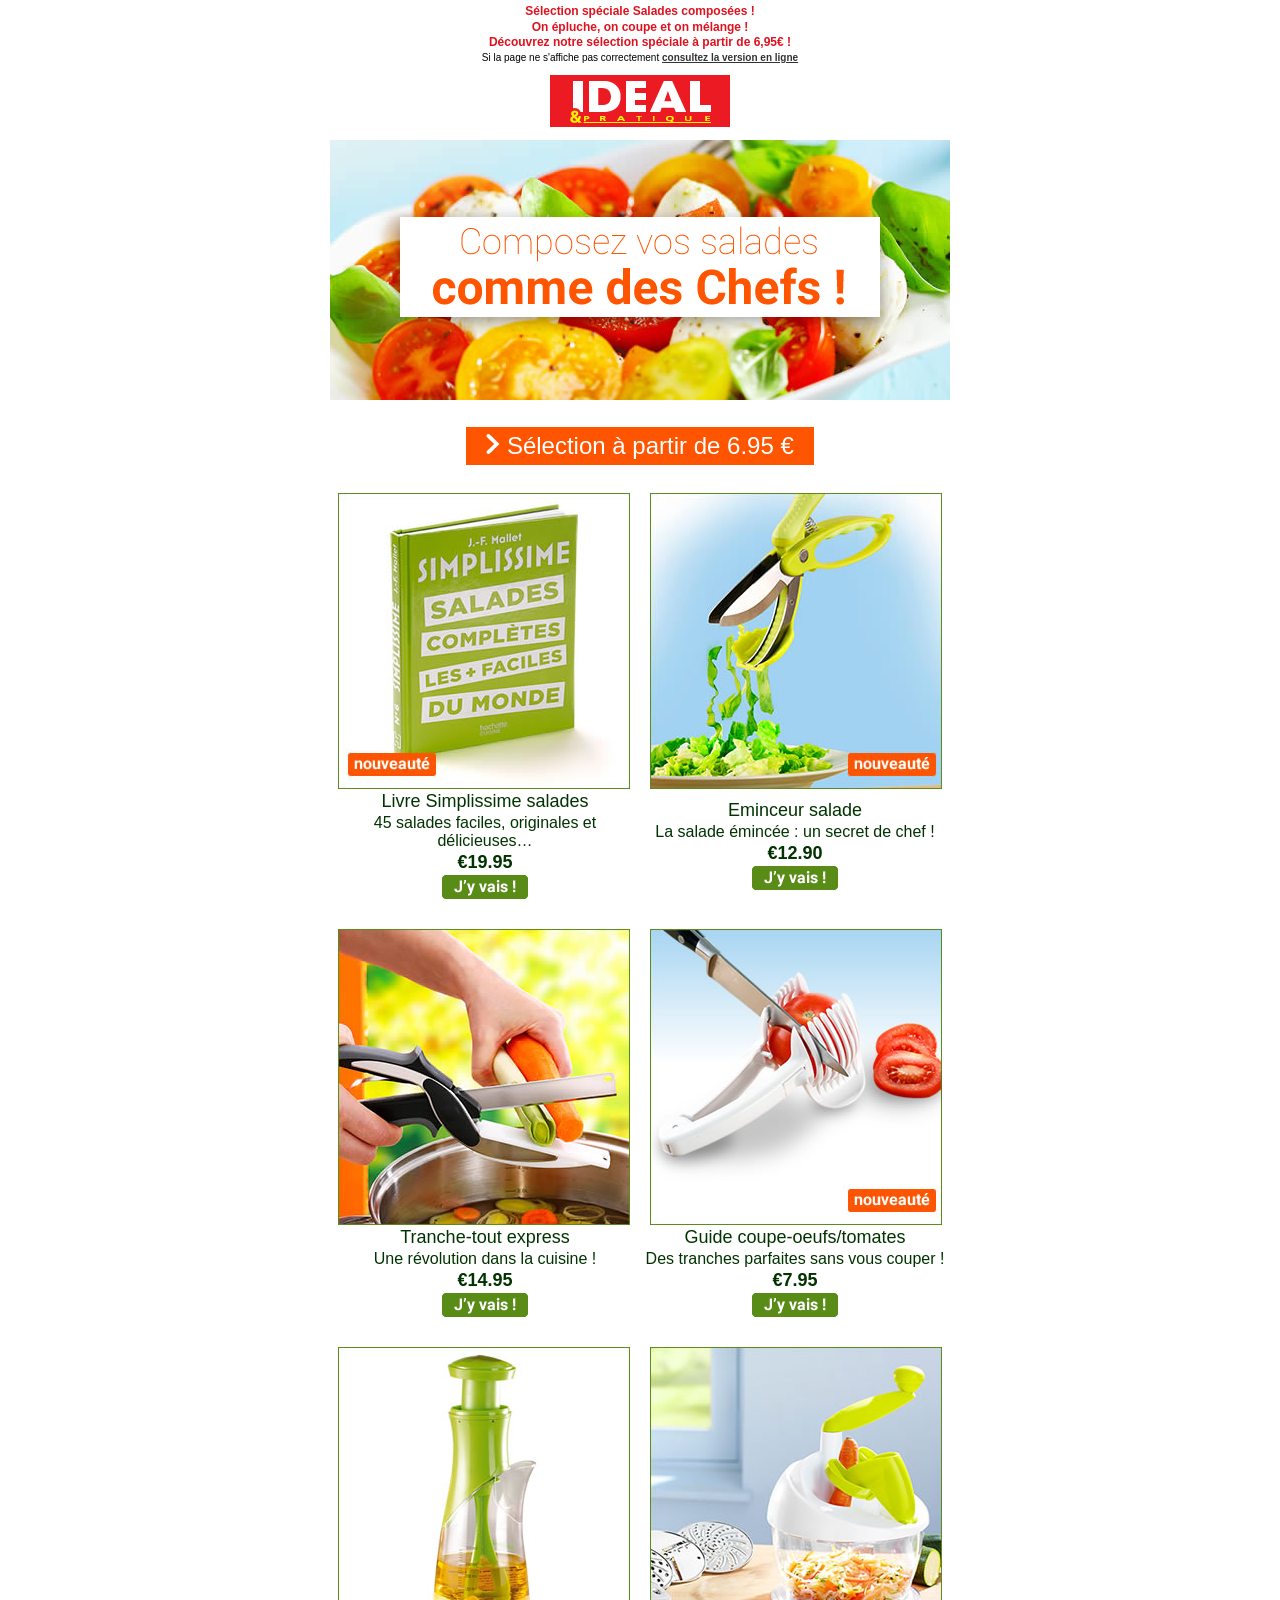
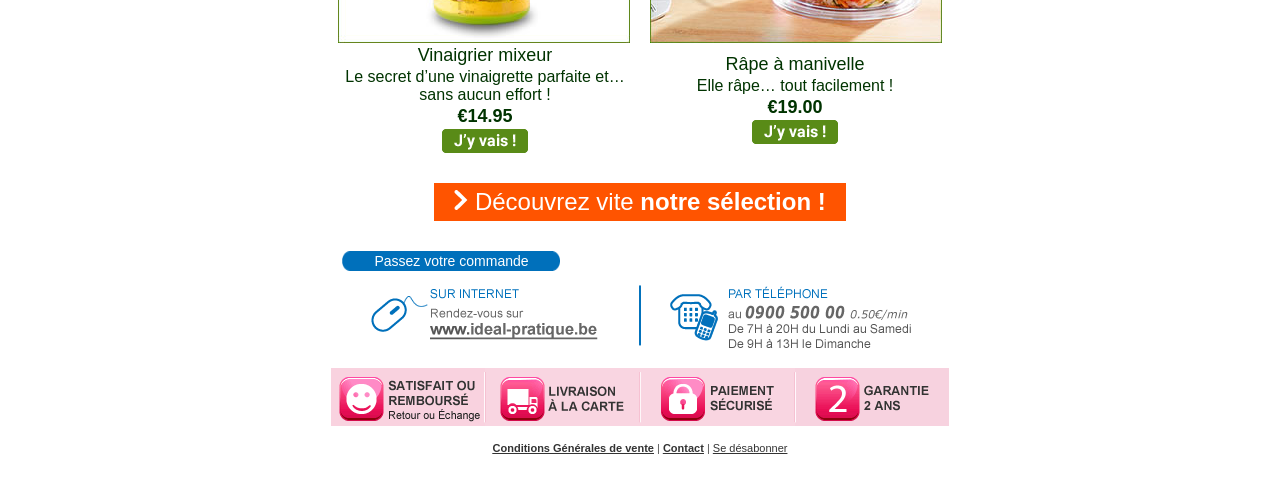
==== commit 9697990b: "add img all country" ====
--- a/render/BF/index.html
+++ b/render/BF/index.html
@@ -92,7 +92,7 @@
                 <tr>
                   <td align="center" bgcolor="#FF5400" class="lhn m0auto pr20 pl20 bdrs vam" height="38" valign="middle" style="margin: 0 auto; padding-right: 20px; padding-left: 20px; line-height: normal; border-collapse: collapse; font-size: 1px;">
                     <a class="callprice" href="https://www.ideal-pratique.be/befr/boutique/rayon_evenement.aspx?urlLangue=fr&nbp=99&pg=0&evenement_id=1750&utm_source=NL&utm_medium=email&utm_content=price&utm_campaign=0518_salades" target="_blank" style="margin: 0 auto; font-family: Arial, sans-serif; font-size: 24px; color: #FFFFFF; text-align: center; text-decoration: none;">
-                      <img class="di" src="images/s_btn_arrow.png" style="display: block; font-family: Arial, sans-serif; font-size: 16px; line-height: normal;" />&nbsp;Sélection à partir de <span style="line-height: normal;">6.95 €</span>
+                      <img class="di" src="images/s_btn_arrow.png" style="display: inline; font-family: Arial, sans-serif; font-size: 16px; line-height: normal;" />&nbsp;Sélection à partir de <span style="line-height: normal;">6.95 €</span>
                     </a>
                   </td>
                 </tr>
@@ -132,30 +132,30 @@
                     <td style="border-collapse: collapse; line-height: 1px; font-size: 1px;">
                       <table border="0" cellpadding="0" cellspacing="0" width="310">
                         <tr>
-                          <td align="center" valign="middle" style="border-collapse: collapse; line-height: 1px; font-size: 1px;"><a class="pk_lib txtcenter" target="_blank" style="font-family: Arial, sans-serif; font-size: 21px; color: #003300; line-height: 25px; text-decoration: none; text-align: center;">Panier de jardinage<br /><span style="line-height: normal;">45 salades faciles, originales et délicieuses…</span><br /><b>6.95 €</b></a>
-                          </td>
-                        </tr>
-                        <tr>
-                          <td style="border-collapse: collapse; line-height: 1px; font-size: 1px;">
-                            <table border="0" cellpadding="0" cellspacing="0" width="310">
-                              <tr>
-                                <td height="24" width="112" style="border-collapse: collapse; line-height: 1px; font-size: 1px;"></td>
-                                <td style="border-collapse: collapse; line-height: 1px; font-size: 1px;">
-                                  <a target="_blank">
-                                    <img border="0" height="24" src="images/s7_btn.png" width="86" style="display: block; font-family: Arial, sans-serif; font-size: 16px; line-height: normal;" />
-                                  </a>
-                                </td>
-                                <td height="24" width="112" style="border-collapse: collapse; line-height: 1px; font-size: 1px;"></td>
-                              </tr>
-                            </table>
-                          </td>
-                        </tr>
-                      </table>
-                    </td>
-                    <td style="border-collapse: collapse; line-height: 1px; font-size: 1px;">
-                      <table border="0" cellpadding="0" cellspacing="0" width="310">
-                        <tr>
-                          <td align="center" valign="middle" style="border-collapse: collapse; line-height: 1px; font-size: 1px;"><a class="pk_lib txtcenter" target="_blank" style="font-family: Arial, sans-serif; font-size: 21px; color: #003300; line-height: 25px; text-decoration: none; text-align: center;">Panier de jardinage<br /><span style="line-height: normal;">La salade émincée : un secret de chef !</span><br /><b>12.90 €</b></a>
+                          <td align="center" valign="middle" style="border-collapse: collapse; line-height: 1px; font-size: 1px;"><a class="pk_lib txtcenter" target="_blank" style="font-family: Arial, sans-serif; font-size: 18px; color: #003300; line-height: 25px; text-decoration: none; text-align: center;">Livre Simplissime salades<br /><span style="font-size: 16px; line-height: normal;">45 salades faciles, originales et délicieuses…</span><br /><b>€19.95</b></a>
+                          </td>
+                        </tr>
+                        <tr>
+                          <td style="border-collapse: collapse; line-height: 1px; font-size: 1px;">
+                            <table border="0" cellpadding="0" cellspacing="0" width="310">
+                              <tr>
+                                <td height="24" width="112" style="border-collapse: collapse; line-height: 1px; font-size: 1px;"></td>
+                                <td style="border-collapse: collapse; line-height: 1px; font-size: 1px;">
+                                  <a target="_blank">
+                                    <img border="0" height="24" src="images/s7_btn.png" width="86" style="display: block; font-family: Arial, sans-serif; font-size: 16px; line-height: normal;" />
+                                  </a>
+                                </td>
+                                <td height="24" width="112" style="border-collapse: collapse; line-height: 1px; font-size: 1px;"></td>
+                              </tr>
+                            </table>
+                          </td>
+                        </tr>
+                      </table>
+                    </td>
+                    <td style="border-collapse: collapse; line-height: 1px; font-size: 1px;">
+                      <table border="0" cellpadding="0" cellspacing="0" width="310">
+                        <tr>
+                          <td align="center" valign="middle" style="border-collapse: collapse; line-height: 1px; font-size: 1px;"><a class="pk_lib txtcenter" target="_blank" style="font-family: Arial, sans-serif; font-size: 18px; color: #003300; line-height: 25px; text-decoration: none; text-align: center;">Eminceur salade<br /><span style="font-size: 16px; line-height: normal;">La salade émincée : un secret de chef !</span><br /><b>€12.90</b></a>
                           </td>
                         </tr>
                         <tr>
@@ -213,30 +213,30 @@
                     <td style="border-collapse: collapse; line-height: 1px; font-size: 1px;">
                       <table border="0" cellpadding="0" cellspacing="0" width="310">
                         <tr>
-                          <td align="center" valign="middle" style="border-collapse: collapse; line-height: 1px; font-size: 1px;"><a class="pk_lib txtcenter" target="_blank" style="font-family: Arial, sans-serif; font-size: 21px; color: #003300; line-height: 25px; text-decoration: none; text-align: center;">Panier de jardinage<br /><span style="line-height: normal;">Une révolution dans la cuisine !</span><br /><b>14.95 €</b></a>
-                          </td>
-                        </tr>
-                        <tr>
-                          <td style="border-collapse: collapse; line-height: 1px; font-size: 1px;">
-                            <table border="0" cellpadding="0" cellspacing="0" width="310">
-                              <tr>
-                                <td height="24" width="112" style="border-collapse: collapse; line-height: 1px; font-size: 1px;"></td>
-                                <td style="border-collapse: collapse; line-height: 1px; font-size: 1px;">
-                                  <a target="_blank">
-                                    <img border="0" height="24" src="images/s7_btn.png" width="86" style="display: block; font-family: Arial, sans-serif; font-size: 16px; line-height: normal;" />
-                                  </a>
-                                </td>
-                                <td height="24" width="112" style="border-collapse: collapse; line-height: 1px; font-size: 1px;"></td>
-                              </tr>
-                            </table>
-                          </td>
-                        </tr>
-                      </table>
-                    </td>
-                    <td style="border-collapse: collapse; line-height: 1px; font-size: 1px;">
-                      <table border="0" cellpadding="0" cellspacing="0" width="310">
-                        <tr>
-                          <td align="center" valign="middle" style="border-collapse: collapse; line-height: 1px; font-size: 1px;"><a class="pk_lib txtcenter" target="_blank" style="font-family: Arial, sans-serif; font-size: 21px; color: #003300; line-height: 25px; text-decoration: none; text-align: center;">Panier de jardinage<br /><span style="line-height: normal;">Des tranches parfaites sans vous couper !</span><br /><b>7.95 €</b></a>
+                          <td align="center" valign="middle" style="border-collapse: collapse; line-height: 1px; font-size: 1px;"><a class="pk_lib txtcenter" target="_blank" style="font-family: Arial, sans-serif; font-size: 18px; color: #003300; line-height: 25px; text-decoration: none; text-align: center;">Tranche-tout express<br /><span style="font-size: 16px; line-height: normal;">Une révolution dans la cuisine !</span><br /><b>€14.95</b></a>
+                          </td>
+                        </tr>
+                        <tr>
+                          <td style="border-collapse: collapse; line-height: 1px; font-size: 1px;">
+                            <table border="0" cellpadding="0" cellspacing="0" width="310">
+                              <tr>
+                                <td height="24" width="112" style="border-collapse: collapse; line-height: 1px; font-size: 1px;"></td>
+                                <td style="border-collapse: collapse; line-height: 1px; font-size: 1px;">
+                                  <a target="_blank">
+                                    <img border="0" height="24" src="images/s7_btn.png" width="86" style="display: block; font-family: Arial, sans-serif; font-size: 16px; line-height: normal;" />
+                                  </a>
+                                </td>
+                                <td height="24" width="112" style="border-collapse: collapse; line-height: 1px; font-size: 1px;"></td>
+                              </tr>
+                            </table>
+                          </td>
+                        </tr>
+                      </table>
+                    </td>
+                    <td style="border-collapse: collapse; line-height: 1px; font-size: 1px;">
+                      <table border="0" cellpadding="0" cellspacing="0" width="310">
+                        <tr>
+                          <td align="center" valign="middle" style="border-collapse: collapse; line-height: 1px; font-size: 1px;"><a class="pk_lib txtcenter" target="_blank" style="font-family: Arial, sans-serif; font-size: 18px; color: #003300; line-height: 25px; text-decoration: none; text-align: center;">Guide coupe-oeufs/tomates<br /><span style="font-size: 16px; line-height: normal;">Des tranches parfaites sans vous couper !</span><br /><b>€7.95</b></a>
                           </td>
                         </tr>
                         <tr>
@@ -294,30 +294,30 @@
                     <td style="border-collapse: collapse; line-height: 1px; font-size: 1px;">
                       <table border="0" cellpadding="0" cellspacing="0" width="310">
                         <tr>
-                          <td align="center" valign="middle" style="border-collapse: collapse; line-height: 1px; font-size: 1px;"><a class="pk_lib txtcenter" target="_blank" style="font-family: Arial, sans-serif; font-size: 21px; color: #003300; line-height: 25px; text-decoration: none; text-align: center;">Panier de jardinage<br /><span style="line-height: normal;">Le secret d’une vinaigrette parfaite et… sans aucun effort !</span><br /><b>14.95 €</b></a>
-                          </td>
-                        </tr>
-                        <tr>
-                          <td style="border-collapse: collapse; line-height: 1px; font-size: 1px;">
-                            <table border="0" cellpadding="0" cellspacing="0" width="310">
-                              <tr>
-                                <td height="24" width="112" style="border-collapse: collapse; line-height: 1px; font-size: 1px;"></td>
-                                <td style="border-collapse: collapse; line-height: 1px; font-size: 1px;">
-                                  <a target="_blank">
-                                    <img border="0" height="24" src="images/s7_btn.png" width="86" style="display: block; font-family: Arial, sans-serif; font-size: 16px; line-height: normal;" />
-                                  </a>
-                                </td>
-                                <td height="24" width="112" style="border-collapse: collapse; line-height: 1px; font-size: 1px;"></td>
-                              </tr>
-                            </table>
-                          </td>
-                        </tr>
-                      </table>
-                    </td>
-                    <td style="border-collapse: collapse; line-height: 1px; font-size: 1px;">
-                      <table border="0" cellpadding="0" cellspacing="0" width="310">
-                        <tr>
-                          <td align="center" valign="middle" style="border-collapse: collapse; line-height: 1px; font-size: 1px;"><a class="pk_lib txtcenter" target="_blank" style="font-family: Arial, sans-serif; font-size: 21px; color: #003300; line-height: 25px; text-decoration: none; text-align: center;">Panier de jardinage<br /><span style="line-height: normal;">Elle râpe… tout facilement !</span><br /><b><s>29.00 €</s> 19.00 €</b></a>
+                          <td align="center" valign="middle" style="border-collapse: collapse; line-height: 1px; font-size: 1px;"><a class="pk_lib txtcenter" target="_blank" style="font-family: Arial, sans-serif; font-size: 18px; color: #003300; line-height: 25px; text-decoration: none; text-align: center;">Vinaigrier mixeur<br /><span style="font-size: 16px; line-height: normal;">Le secret d’une vinaigrette parfaite et… sans aucun effort !</span><br /><b>€14.95</b></a>
+                          </td>
+                        </tr>
+                        <tr>
+                          <td style="border-collapse: collapse; line-height: 1px; font-size: 1px;">
+                            <table border="0" cellpadding="0" cellspacing="0" width="310">
+                              <tr>
+                                <td height="24" width="112" style="border-collapse: collapse; line-height: 1px; font-size: 1px;"></td>
+                                <td style="border-collapse: collapse; line-height: 1px; font-size: 1px;">
+                                  <a target="_blank">
+                                    <img border="0" height="24" src="images/s7_btn.png" width="86" style="display: block; font-family: Arial, sans-serif; font-size: 16px; line-height: normal;" />
+                                  </a>
+                                </td>
+                                <td height="24" width="112" style="border-collapse: collapse; line-height: 1px; font-size: 1px;"></td>
+                              </tr>
+                            </table>
+                          </td>
+                        </tr>
+                      </table>
+                    </td>
+                    <td style="border-collapse: collapse; line-height: 1px; font-size: 1px;">
+                      <table border="0" cellpadding="0" cellspacing="0" width="310">
+                        <tr>
+                          <td align="center" valign="middle" style="border-collapse: collapse; line-height: 1px; font-size: 1px;"><a class="pk_lib txtcenter" target="_blank" style="font-family: Arial, sans-serif; font-size: 18px; color: #003300; line-height: 25px; text-decoration: none; text-align: center;">Râpe à manivelle<br /><span style="font-size: 16px; line-height: normal;">Elle râpe… tout facilement !</span><br /><b>€19.00</b></a>
                           </td>
                         </tr>
                         <tr>
@@ -351,7 +351,7 @@
                 <tr>
                   <td align="center" bgcolor="#FF5400" class="lhn m0auto pr20 pl20 bdrs vam" height="38" valign="middle" style="margin: 0 auto; padding-right: 20px; padding-left: 20px; line-height: normal; border-collapse: collapse; font-size: 1px;">
                     <a class="callprice" target="_blank" style="margin: 0 auto; font-family: Arial, sans-serif; font-size: 24px; color: #FFFFFF; text-align: center; text-decoration: none;">
-                      <img class="di" src="images/s_btn_arrow.png" style="display: block; font-family: Arial, sans-serif; font-size: 16px; line-height: normal;" />&nbsp;Découvrez vite <b>notre sélection !</b>
+                      <img class="di" src="images/s_btn_arrow.png" style="display: inline; font-family: Arial, sans-serif; font-size: 16px; line-height: normal;" />&nbsp;Découvrez vite <b>notre sélection !</b>
                     </a>
                   </td>
                 </tr>
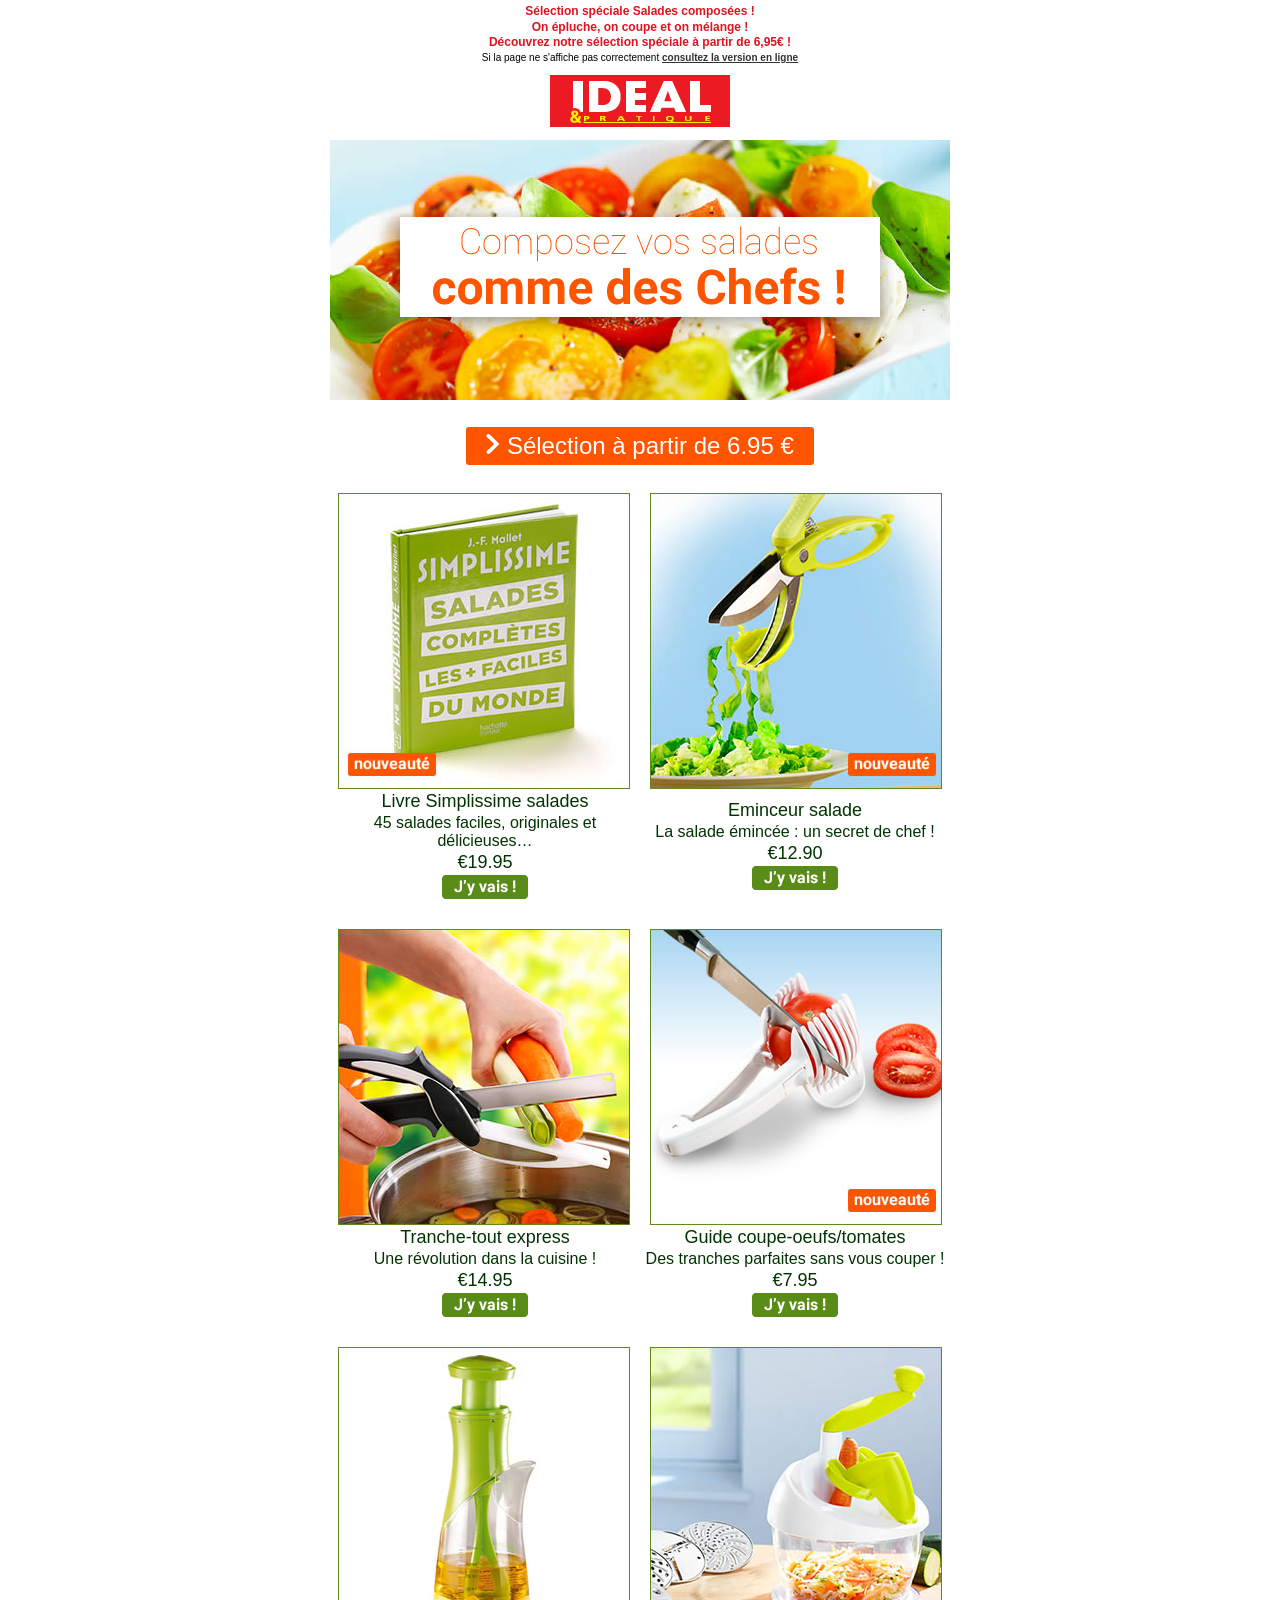
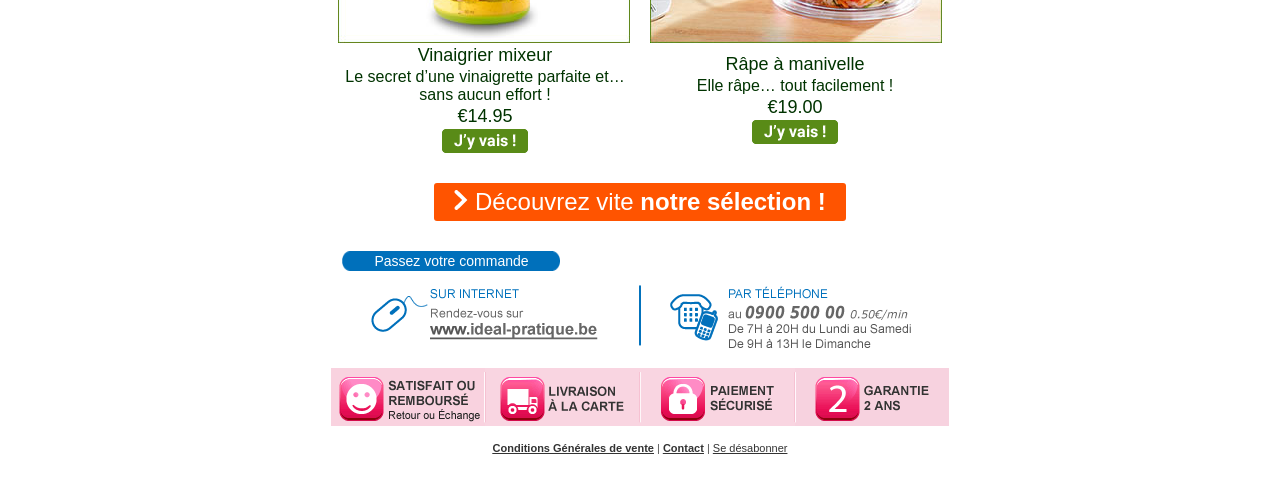
==== commit 8dc2b690: "add link->var.slim:all country" ====
--- a/render/BF/index.html
+++ b/render/BF/index.html
@@ -48,8 +48,8 @@
         <table align="center" border="0" cellpadding="0" cellspacing="0" class="m0auto" width="620" style="margin: 0 auto;">
           <tr>
             <td style="border-collapse: collapse; line-height: 1px; font-size: 1px;">
-              <a target="_blank">
-                <img border="0" height="77" src="images/s1_titletop.jpg" width="620" style="display: block; font-family: Arial, sans-serif; font-size: 16px; line-height: normal;" />
+              <a href="https://www.ideal-pratique.be/befr/boutique/rayon_evenement.aspx?urlLangue=fr&nbp=99&pg=0&evenement_id=1750&utm_source=NL&utm_medium=email&utm_content=accroche&utm_campaign=0518_salades" target="_blank">
+                <img alt="Composez vos salades comme des chefs !" border="0" height="77" src="images/s1_titletop.jpg" width="620" style="display: block; font-family: Arial, sans-serif; font-size: 16px; line-height: normal;" />
               </a>
             </td>
           </tr>
@@ -58,28 +58,28 @@
               <table border="0" cellpadding="0" cellspacing="0" width="620">
                 <tr>
                   <td style="border-collapse: collapse; line-height: 1px; font-size: 1px;">
-                    <a target="_blank">
-                      <img border="0" height="100" src="images/s2c1_title_left.jpg" width="70" style="display: block; font-family: Arial, sans-serif; font-size: 16px; line-height: normal;" />
-                    </a>
-                  </td>
-                  <td style="border-collapse: collapse; line-height: 1px; font-size: 1px;">
-                    <a target="_blank">
-                      <img border="0" height="100" src="images/s2c2_title.png" width="480" style="display: block; font-family: Arial, sans-serif; font-size: 16px; line-height: normal;" />
-                    </a>
-                  </td>
-                  <td style="border-collapse: collapse; line-height: 1px; font-size: 1px;">
-                    <a target="_blank">
-                      <img border="0" height="100" src="images/s2c3_title_right.jpg" width="70" style="display: block; font-family: Arial, sans-serif; font-size: 16px; line-height: normal;" />
-                    </a>
-                  </td>
-                </tr>
-              </table>
-            </td>
-          </tr>
-          <tr>
-            <td style="border-collapse: collapse; line-height: 1px; font-size: 1px;">
-              <a target="_blank">
-                <img border="0" height="83" src="images/s3_title_bottom.jpg" width="620" style="display: block; font-family: Arial, sans-serif; font-size: 16px; line-height: normal;" />
+                    <a href="https://www.ideal-pratique.be/befr/boutique/rayon_evenement.aspx?urlLangue=fr&nbp=99&pg=0&evenement_id=1750&utm_source=NL&utm_medium=email&utm_content=accroche&utm_campaign=0518_salades" target="_blank">
+                      <img alt="" border="0" height="100" src="images/s2c1_title_left.jpg" width="70" style="display: block; font-family: Arial, sans-serif; font-size: 16px; line-height: normal;" />
+                    </a>
+                  </td>
+                  <td style="border-collapse: collapse; line-height: 1px; font-size: 1px;">
+                    <a href="https://www.ideal-pratique.be/befr/boutique/rayon_evenement.aspx?urlLangue=fr&nbp=99&pg=0&evenement_id=1750&utm_source=NL&utm_medium=email&utm_content=accroche&utm_campaign=0518_salades" target="_blank">
+                      <img alt="" border="0" height="100" src="images/s2c2_title.png" width="480" style="display: block; font-family: Arial, sans-serif; font-size: 16px; line-height: normal;" />
+                    </a>
+                  </td>
+                  <td style="border-collapse: collapse; line-height: 1px; font-size: 1px;">
+                    <a href="https://www.ideal-pratique.be/befr/boutique/rayon_evenement.aspx?urlLangue=fr&nbp=99&pg=0&evenement_id=1750&utm_source=NL&utm_medium=email&utm_content=accroche&utm_campaign=0518_salades" target="_blank">
+                      <img alt="" border="0" height="100" src="images/s2c3_title_right.jpg" width="70" style="display: block; font-family: Arial, sans-serif; font-size: 16px; line-height: normal;" />
+                    </a>
+                  </td>
+                </tr>
+              </table>
+            </td>
+          </tr>
+          <tr>
+            <td style="border-collapse: collapse; line-height: 1px; font-size: 1px;">
+              <a href="https://www.ideal-pratique.be/befr/boutique/rayon_evenement.aspx?urlLangue=fr&nbp=99&pg=0&evenement_id=1750&utm_source=NL&utm_medium=email&utm_content=accroche&utm_campaign=0518_salades" target="_blank">
+                <img alt="" border="0" height="83" src="images/s3_title_bottom.jpg" width="620" style="display: block; font-family: Arial, sans-serif; font-size: 16px; line-height: normal;" />
               </a>
             </td>
           </tr>
@@ -90,7 +90,7 @@
             <td align="center" valign="middle" style="border-collapse: collapse; line-height: 1px; font-size: 1px;">
               <table border="0" cellpadding="0" cellspacing="0">
                 <tr>
-                  <td align="center" bgcolor="#FF5400" class="lhn m0auto pr20 pl20 bdrs vam" height="38" valign="middle" style="margin: 0 auto; padding-right: 20px; padding-left: 20px; line-height: normal; border-collapse: collapse; font-size: 1px;">
+                  <td align="center" bgcolor="#FF5400" class="lhn m0auto pr20 pl20 bdrs vam" height="38" valign="middle" style="margin: 0 auto; padding-right: 20px; padding-left: 20px; line-height: normal; border-radius: 3px; vertical-align: middle; border-collapse: collapse; font-size: 1px;">
                     <a class="callprice" href="https://www.ideal-pratique.be/befr/boutique/rayon_evenement.aspx?urlLangue=fr&nbp=99&pg=0&evenement_id=1750&utm_source=NL&utm_medium=email&utm_content=price&utm_campaign=0518_salades" target="_blank" style="margin: 0 auto; font-family: Arial, sans-serif; font-size: 24px; color: #FFFFFF; text-align: center; text-decoration: none;">
                       <img class="di" src="images/s_btn_arrow.png" style="display: inline; font-family: Arial, sans-serif; font-size: 16px; line-height: normal;" />&nbsp;Sélection à partir de <span style="line-height: normal;">6.95 €</span>
                     </a>
@@ -109,14 +109,14 @@
                 <tr>
                   <td width="8" height="296" style="border-collapse: collapse; line-height: 1px; font-size: 1px;"></td>
                   <td style="border-collapse: collapse; line-height: 1px; font-size: 1px;">
-                    <a target="_blank">
+                    <a href="https://www.ideal-pratique.be/befr/cuisine/livres-recettes/livre-simplissime-salades/3883113.html?utm_source=NL&utm_medium=email&utm_content=pdt1&utm_campaign=0518_salades" target="_blank">
                       <img border="0" height="296" src="images/s7_pk1.jpg" width="292" style="display: block; font-family: Arial, sans-serif; font-size: 16px; line-height: normal;" />
                     </a>
                   </td>
                   <td height="296" width="10" style="border-collapse: collapse; line-height: 1px; font-size: 1px;"></td>
                   <td width="10" height="296" style="border-collapse: collapse; line-height: 1px; font-size: 1px;"></td>
                   <td style="border-collapse: collapse; line-height: 1px; font-size: 1px;">
-                    <a target="_blank">
+                    <a href="https://www.ideal-pratique.be/befr/cuisine/decoupe/eminceur-salade/3881117.html?utm_source=NL&utm_medium=email&utm_content=pdt2&utm_campaign=0518_salades" target="_blank">
                       <img border="0" height="296" src="images/s7_pk2.jpg" width="292" style="display: block; font-family: Arial, sans-serif; font-size: 16px; line-height: normal;" />
                     </a>
                   </td>
@@ -132,39 +132,39 @@
                     <td style="border-collapse: collapse; line-height: 1px; font-size: 1px;">
                       <table border="0" cellpadding="0" cellspacing="0" width="310">
                         <tr>
-                          <td align="center" valign="middle" style="border-collapse: collapse; line-height: 1px; font-size: 1px;"><a class="pk_lib txtcenter" target="_blank" style="font-family: Arial, sans-serif; font-size: 18px; color: #003300; line-height: 25px; text-decoration: none; text-align: center;">Livre Simplissime salades<br /><span style="font-size: 16px; line-height: normal;">45 salades faciles, originales et délicieuses…</span><br /><b>€19.95</b></a>
-                          </td>
-                        </tr>
-                        <tr>
-                          <td style="border-collapse: collapse; line-height: 1px; font-size: 1px;">
-                            <table border="0" cellpadding="0" cellspacing="0" width="310">
-                              <tr>
-                                <td height="24" width="112" style="border-collapse: collapse; line-height: 1px; font-size: 1px;"></td>
-                                <td style="border-collapse: collapse; line-height: 1px; font-size: 1px;">
-                                  <a target="_blank">
-                                    <img border="0" height="24" src="images/s7_btn.png" width="86" style="display: block; font-family: Arial, sans-serif; font-size: 16px; line-height: normal;" />
-                                  </a>
-                                </td>
-                                <td height="24" width="112" style="border-collapse: collapse; line-height: 1px; font-size: 1px;"></td>
-                              </tr>
-                            </table>
-                          </td>
-                        </tr>
-                      </table>
-                    </td>
-                    <td style="border-collapse: collapse; line-height: 1px; font-size: 1px;">
-                      <table border="0" cellpadding="0" cellspacing="0" width="310">
-                        <tr>
-                          <td align="center" valign="middle" style="border-collapse: collapse; line-height: 1px; font-size: 1px;"><a class="pk_lib txtcenter" target="_blank" style="font-family: Arial, sans-serif; font-size: 18px; color: #003300; line-height: 25px; text-decoration: none; text-align: center;">Eminceur salade<br /><span style="font-size: 16px; line-height: normal;">La salade émincée : un secret de chef !</span><br /><b>€12.90</b></a>
-                          </td>
-                        </tr>
-                        <tr>
-                          <td style="border-collapse: collapse; line-height: 1px; font-size: 1px;">
-                            <table border="0" cellpadding="0" cellspacing="0" width="310">
-                              <tr>
-                                <td height="24" width="112" style="border-collapse: collapse; line-height: 1px; font-size: 1px;"></td>
-                                <td style="border-collapse: collapse; line-height: 1px; font-size: 1px;">
-                                  <a target="_blank">
+                          <td align="center" valign="middle" style="border-collapse: collapse; line-height: 1px; font-size: 1px;"><a class="pk_lib txtcenter" href="https://www.ideal-pratique.be/befr/cuisine/livres-recettes/livre-simplissime-salades/3883113.html?utm_source=NL&utm_medium=email&utm_content=pdt1&utm_campaign=0518_salades" target="_blank" style="line-height: 25px; text-decoration: none; font-family: Arial, sans-serif; font-size: 18px; color: #003300; text-align: center;">Livre Simplissime salades<br /><span style="font-weight: normal; font-size: 16px; line-height: normal;">45 salades faciles, originales et délicieuses…</span><br /><b style="font-weight: normal;">€19.95</b></a>
+                          </td>
+                        </tr>
+                        <tr>
+                          <td style="border-collapse: collapse; line-height: 1px; font-size: 1px;">
+                            <table border="0" cellpadding="0" cellspacing="0" width="310">
+                              <tr>
+                                <td height="24" width="112" style="border-collapse: collapse; line-height: 1px; font-size: 1px;"></td>
+                                <td style="border-collapse: collapse; line-height: 1px; font-size: 1px;">
+                                  <a href="https://www.ideal-pratique.be/befr/cuisine/livres-recettes/livre-simplissime-salades/3883113.html?utm_source=NL&utm_medium=email&utm_content=btn1&utm_campaign=0518_salades" target="_blank">
+                                    <img border="0" height="24" src="images/s7_btn.png" width="86" style="display: block; font-family: Arial, sans-serif; font-size: 16px; line-height: normal;" />
+                                  </a>
+                                </td>
+                                <td height="24" width="112" style="border-collapse: collapse; line-height: 1px; font-size: 1px;"></td>
+                              </tr>
+                            </table>
+                          </td>
+                        </tr>
+                      </table>
+                    </td>
+                    <td style="border-collapse: collapse; line-height: 1px; font-size: 1px;">
+                      <table border="0" cellpadding="0" cellspacing="0" width="310">
+                        <tr>
+                          <td align="center" valign="middle" style="border-collapse: collapse; line-height: 1px; font-size: 1px;"><a class="pk_lib txtcenter" href="https://www.ideal-pratique.be/befr/cuisine/decoupe/eminceur-salade/3881117.html?utm_source=NL&utm_medium=email&utm_content=pdt2&utm_campaign=0518_salades" target="_blank" style="line-height: 25px; text-decoration: none; font-family: Arial, sans-serif; font-size: 18px; color: #003300; text-align: center;">Eminceur salade<br /><span style="font-weight: normal; font-size: 16px; line-height: normal;">La salade émincée : un secret de chef !</span><br /><b style="font-weight: normal;">€12.90</b></a>
+                          </td>
+                        </tr>
+                        <tr>
+                          <td style="border-collapse: collapse; line-height: 1px; font-size: 1px;">
+                            <table border="0" cellpadding="0" cellspacing="0" width="310">
+                              <tr>
+                                <td height="24" width="112" style="border-collapse: collapse; line-height: 1px; font-size: 1px;"></td>
+                                <td style="border-collapse: collapse; line-height: 1px; font-size: 1px;">
+                                  <a href="https://www.ideal-pratique.be/befr/cuisine/decoupe/eminceur-salade/3881117.html?utm_source=NL&utm_medium=email&utm_content=btn2&utm_campaign=0518_salades" target="_blank">
                                     <img border="0" height="24" src="images/s7_btn.png" width="86" style="display: block; font-family: Arial, sans-serif; font-size: 16px; line-height: normal;" />
                                   </a>
                                 </td>
@@ -190,14 +190,14 @@
                 <tr>
                   <td width="8" height="296" style="border-collapse: collapse; line-height: 1px; font-size: 1px;"></td>
                   <td style="border-collapse: collapse; line-height: 1px; font-size: 1px;">
-                    <a target="_blank">
+                    <a href="https://www.ideal-pratique.be/befr/cuisine/decoupe/tranche-tout-express/1526110.html?utm_source=NL&utm_medium=email&utm_content=pdt3&utm_campaign=0518_salades" target="_blank">
                       <img border="0" height="296" src="images/s7_pk3.jpg" width="292" style="display: block; font-family: Arial, sans-serif; font-size: 16px; line-height: normal;" />
                     </a>
                   </td>
                   <td height="296" width="10" style="border-collapse: collapse; line-height: 1px; font-size: 1px;"></td>
                   <td width="10" height="296" style="border-collapse: collapse; line-height: 1px; font-size: 1px;"></td>
                   <td style="border-collapse: collapse; line-height: 1px; font-size: 1px;">
-                    <a target="_blank">
+                    <a href="https://www.ideal-pratique.be/befr/cuisine/decoupe/guide-coupe-oeufs-tomates/3877115.html?utm_source=NL&utm_medium=email&utm_content=pdt4&utm_campaign=0518_salades" target="_blank">
                       <img border="0" height="296" src="images/s7_pk4.jpg" width="292" style="display: block; font-family: Arial, sans-serif; font-size: 16px; line-height: normal;" />
                     </a>
                   </td>
@@ -213,39 +213,39 @@
                     <td style="border-collapse: collapse; line-height: 1px; font-size: 1px;">
                       <table border="0" cellpadding="0" cellspacing="0" width="310">
                         <tr>
-                          <td align="center" valign="middle" style="border-collapse: collapse; line-height: 1px; font-size: 1px;"><a class="pk_lib txtcenter" target="_blank" style="font-family: Arial, sans-serif; font-size: 18px; color: #003300; line-height: 25px; text-decoration: none; text-align: center;">Tranche-tout express<br /><span style="font-size: 16px; line-height: normal;">Une révolution dans la cuisine !</span><br /><b>€14.95</b></a>
-                          </td>
-                        </tr>
-                        <tr>
-                          <td style="border-collapse: collapse; line-height: 1px; font-size: 1px;">
-                            <table border="0" cellpadding="0" cellspacing="0" width="310">
-                              <tr>
-                                <td height="24" width="112" style="border-collapse: collapse; line-height: 1px; font-size: 1px;"></td>
-                                <td style="border-collapse: collapse; line-height: 1px; font-size: 1px;">
-                                  <a target="_blank">
-                                    <img border="0" height="24" src="images/s7_btn.png" width="86" style="display: block; font-family: Arial, sans-serif; font-size: 16px; line-height: normal;" />
-                                  </a>
-                                </td>
-                                <td height="24" width="112" style="border-collapse: collapse; line-height: 1px; font-size: 1px;"></td>
-                              </tr>
-                            </table>
-                          </td>
-                        </tr>
-                      </table>
-                    </td>
-                    <td style="border-collapse: collapse; line-height: 1px; font-size: 1px;">
-                      <table border="0" cellpadding="0" cellspacing="0" width="310">
-                        <tr>
-                          <td align="center" valign="middle" style="border-collapse: collapse; line-height: 1px; font-size: 1px;"><a class="pk_lib txtcenter" target="_blank" style="font-family: Arial, sans-serif; font-size: 18px; color: #003300; line-height: 25px; text-decoration: none; text-align: center;">Guide coupe-oeufs/tomates<br /><span style="font-size: 16px; line-height: normal;">Des tranches parfaites sans vous couper !</span><br /><b>€7.95</b></a>
-                          </td>
-                        </tr>
-                        <tr>
-                          <td style="border-collapse: collapse; line-height: 1px; font-size: 1px;">
-                            <table border="0" cellpadding="0" cellspacing="0" width="310">
-                              <tr>
-                                <td height="24" width="112" style="border-collapse: collapse; line-height: 1px; font-size: 1px;"></td>
-                                <td style="border-collapse: collapse; line-height: 1px; font-size: 1px;">
-                                  <a target="_blank">
+                          <td align="center" valign="middle" style="border-collapse: collapse; line-height: 1px; font-size: 1px;"><a class="pk_lib txtcenter" href="https://www.ideal-pratique.be/befr/cuisine/decoupe/tranche-tout-express/1526110.html?utm_source=NL&utm_medium=email&utm_content=pdt3&utm_campaign=0518_salades" target="_blank" style="line-height: 25px; text-decoration: none; font-family: Arial, sans-serif; font-size: 18px; color: #003300; text-align: center;">Tranche-tout express<br /><span style="font-weight: normal; font-size: 16px; line-height: normal;">Une révolution dans la cuisine !</span><br /><b style="font-weight: normal;">€14.95</b></a>
+                          </td>
+                        </tr>
+                        <tr>
+                          <td style="border-collapse: collapse; line-height: 1px; font-size: 1px;">
+                            <table border="0" cellpadding="0" cellspacing="0" width="310">
+                              <tr>
+                                <td height="24" width="112" style="border-collapse: collapse; line-height: 1px; font-size: 1px;"></td>
+                                <td style="border-collapse: collapse; line-height: 1px; font-size: 1px;">
+                                  <a href="https://www.ideal-pratique.be/befr/cuisine/decoupe/tranche-tout-express/1526110.html?utm_source=NL&utm_medium=email&utm_content=btn3&utm_campaign=0518_salades" target="_blank">
+                                    <img border="0" height="24" src="images/s7_btn.png" width="86" style="display: block; font-family: Arial, sans-serif; font-size: 16px; line-height: normal;" />
+                                  </a>
+                                </td>
+                                <td height="24" width="112" style="border-collapse: collapse; line-height: 1px; font-size: 1px;"></td>
+                              </tr>
+                            </table>
+                          </td>
+                        </tr>
+                      </table>
+                    </td>
+                    <td style="border-collapse: collapse; line-height: 1px; font-size: 1px;">
+                      <table border="0" cellpadding="0" cellspacing="0" width="310">
+                        <tr>
+                          <td align="center" valign="middle" style="border-collapse: collapse; line-height: 1px; font-size: 1px;"><a class="pk_lib txtcenter" href="https://www.ideal-pratique.be/befr/cuisine/decoupe/guide-coupe-oeufs-tomates/3877115.html?utm_source=NL&utm_medium=email&utm_content=pdt4&utm_campaign=0518_salades" target="_blank" style="line-height: 25px; text-decoration: none; font-family: Arial, sans-serif; font-size: 18px; color: #003300; text-align: center;">Guide coupe-oeufs/tomates<br /><span style="font-weight: normal; font-size: 16px; line-height: normal;">Des tranches parfaites sans vous couper !</span><br /><b style="font-weight: normal;">€7.95</b></a>
+                          </td>
+                        </tr>
+                        <tr>
+                          <td style="border-collapse: collapse; line-height: 1px; font-size: 1px;">
+                            <table border="0" cellpadding="0" cellspacing="0" width="310">
+                              <tr>
+                                <td height="24" width="112" style="border-collapse: collapse; line-height: 1px; font-size: 1px;"></td>
+                                <td style="border-collapse: collapse; line-height: 1px; font-size: 1px;">
+                                  <a href="https://www.ideal-pratique.be/befr/cuisine/decoupe/guide-coupe-oeufs-tomates/3877115.html?utm_source=NL&utm_medium=email&utm_content=btn4&utm_campaign=0518_salades" target="_blank">
                                     <img border="0" height="24" src="images/s7_btn.png" width="86" style="display: block; font-family: Arial, sans-serif; font-size: 16px; line-height: normal;" />
                                   </a>
                                 </td>
@@ -271,14 +271,14 @@
                 <tr>
                   <td width="8" height="296" style="border-collapse: collapse; line-height: 1px; font-size: 1px;"></td>
                   <td style="border-collapse: collapse; line-height: 1px; font-size: 1px;">
-                    <a target="_blank">
+                    <a href="https://www.ideal-pratique.be/befr/cuisine/ustensiles-cuisine/vinaigrier-mixeur/5897111.html?utm_source=NL&utm_medium=email&utm_content=pdt5&utm_campaign=0518_salades" target="_blank">
                       <img border="0" height="296" src="images/s7_pk5.jpg" width="292" style="display: block; font-family: Arial, sans-serif; font-size: 16px; line-height: normal;" />
                     </a>
                   </td>
                   <td height="296" width="10" style="border-collapse: collapse; line-height: 1px; font-size: 1px;"></td>
                   <td width="10" height="296" style="border-collapse: collapse; line-height: 1px; font-size: 1px;"></td>
                   <td style="border-collapse: collapse; line-height: 1px; font-size: 1px;">
-                    <a target="_blank">
+                    <a href="https://www.ideal-pratique.be/befr/cuisine/decoupe/rape-a-manivelle/0112417.html?utm_source=NL&utm_medium=email&utm_content=pdt6&utm_campaign=0518_salades" target="_blank">
                       <img border="0" height="296" src="images/s7_pk6.jpg" width="292" style="display: block; font-family: Arial, sans-serif; font-size: 16px; line-height: normal;" />
                     </a>
                   </td>
@@ -294,39 +294,39 @@
                     <td style="border-collapse: collapse; line-height: 1px; font-size: 1px;">
                       <table border="0" cellpadding="0" cellspacing="0" width="310">
                         <tr>
-                          <td align="center" valign="middle" style="border-collapse: collapse; line-height: 1px; font-size: 1px;"><a class="pk_lib txtcenter" target="_blank" style="font-family: Arial, sans-serif; font-size: 18px; color: #003300; line-height: 25px; text-decoration: none; text-align: center;">Vinaigrier mixeur<br /><span style="font-size: 16px; line-height: normal;">Le secret d’une vinaigrette parfaite et… sans aucun effort !</span><br /><b>€14.95</b></a>
-                          </td>
-                        </tr>
-                        <tr>
-                          <td style="border-collapse: collapse; line-height: 1px; font-size: 1px;">
-                            <table border="0" cellpadding="0" cellspacing="0" width="310">
-                              <tr>
-                                <td height="24" width="112" style="border-collapse: collapse; line-height: 1px; font-size: 1px;"></td>
-                                <td style="border-collapse: collapse; line-height: 1px; font-size: 1px;">
-                                  <a target="_blank">
-                                    <img border="0" height="24" src="images/s7_btn.png" width="86" style="display: block; font-family: Arial, sans-serif; font-size: 16px; line-height: normal;" />
-                                  </a>
-                                </td>
-                                <td height="24" width="112" style="border-collapse: collapse; line-height: 1px; font-size: 1px;"></td>
-                              </tr>
-                            </table>
-                          </td>
-                        </tr>
-                      </table>
-                    </td>
-                    <td style="border-collapse: collapse; line-height: 1px; font-size: 1px;">
-                      <table border="0" cellpadding="0" cellspacing="0" width="310">
-                        <tr>
-                          <td align="center" valign="middle" style="border-collapse: collapse; line-height: 1px; font-size: 1px;"><a class="pk_lib txtcenter" target="_blank" style="font-family: Arial, sans-serif; font-size: 18px; color: #003300; line-height: 25px; text-decoration: none; text-align: center;">Râpe à manivelle<br /><span style="font-size: 16px; line-height: normal;">Elle râpe… tout facilement !</span><br /><b>€19.00</b></a>
-                          </td>
-                        </tr>
-                        <tr>
-                          <td style="border-collapse: collapse; line-height: 1px; font-size: 1px;">
-                            <table border="0" cellpadding="0" cellspacing="0" width="310">
-                              <tr>
-                                <td height="24" width="112" style="border-collapse: collapse; line-height: 1px; font-size: 1px;"></td>
-                                <td style="border-collapse: collapse; line-height: 1px; font-size: 1px;">
-                                  <a target="_blank">
+                          <td align="center" valign="middle" style="border-collapse: collapse; line-height: 1px; font-size: 1px;"><a class="pk_lib txtcenter" href="https://www.ideal-pratique.be/befr/cuisine/ustensiles-cuisine/vinaigrier-mixeur/5897111.html?utm_source=NL&utm_medium=email&utm_content=pdt5&utm_campaign=0518_salades" target="_blank" style="line-height: 25px; text-decoration: none; font-family: Arial, sans-serif; font-size: 18px; color: #003300; text-align: center;">Vinaigrier mixeur<br /><span style="font-weight: normal; font-size: 16px; line-height: normal;">Le secret d’une vinaigrette parfaite et… sans aucun effort !</span><br /><b style="font-weight: normal;">€14.95</b></a>
+                          </td>
+                        </tr>
+                        <tr>
+                          <td style="border-collapse: collapse; line-height: 1px; font-size: 1px;">
+                            <table border="0" cellpadding="0" cellspacing="0" width="310">
+                              <tr>
+                                <td height="24" width="112" style="border-collapse: collapse; line-height: 1px; font-size: 1px;"></td>
+                                <td style="border-collapse: collapse; line-height: 1px; font-size: 1px;">
+                                  <a href="https://www.ideal-pratique.be/befr/cuisine/ustensiles-cuisine/vinaigrier-mixeur/5897111.html?utm_source=NL&utm_medium=email&utm_content=btn5&utm_campaign=0518_salades" target="_blank">
+                                    <img border="0" height="24" src="images/s7_btn.png" width="86" style="display: block; font-family: Arial, sans-serif; font-size: 16px; line-height: normal;" />
+                                  </a>
+                                </td>
+                                <td height="24" width="112" style="border-collapse: collapse; line-height: 1px; font-size: 1px;"></td>
+                              </tr>
+                            </table>
+                          </td>
+                        </tr>
+                      </table>
+                    </td>
+                    <td style="border-collapse: collapse; line-height: 1px; font-size: 1px;">
+                      <table border="0" cellpadding="0" cellspacing="0" width="310">
+                        <tr>
+                          <td align="center" valign="middle" style="border-collapse: collapse; line-height: 1px; font-size: 1px;"><a class="pk_lib txtcenter" href="https://www.ideal-pratique.be/befr/cuisine/decoupe/rape-a-manivelle/0112417.html?utm_source=NL&utm_medium=email&utm_content=pdt6&utm_campaign=0518_salades" target="_blank" style="line-height: 25px; text-decoration: none; font-family: Arial, sans-serif; font-size: 18px; color: #003300; text-align: center;">Râpe à manivelle<br /><span style="font-weight: normal; font-size: 16px; line-height: normal;">Elle râpe… tout facilement !</span><br /><b style="font-weight: normal;">€19.00</b></a>
+                          </td>
+                        </tr>
+                        <tr>
+                          <td style="border-collapse: collapse; line-height: 1px; font-size: 1px;">
+                            <table border="0" cellpadding="0" cellspacing="0" width="310">
+                              <tr>
+                                <td height="24" width="112" style="border-collapse: collapse; line-height: 1px; font-size: 1px;"></td>
+                                <td style="border-collapse: collapse; line-height: 1px; font-size: 1px;">
+                                  <a href="https://www.ideal-pratique.be/befr/cuisine/decoupe/rape-a-manivelle/0112417.html?utm_source=NL&utm_medium=email&utm_content=btn6&utm_campaign=0518_salades" target="_blank">
                                     <img border="0" height="24" src="images/s7_btn.png" width="86" style="display: block; font-family: Arial, sans-serif; font-size: 16px; line-height: normal;" />
                                   </a>
                                 </td>
@@ -349,8 +349,8 @@
             <td align="center" valign="middle" style="border-collapse: collapse; line-height: 1px; font-size: 1px;">
               <table border="0" cellpadding="0" cellspacing="0">
                 <tr>
-                  <td align="center" bgcolor="#FF5400" class="lhn m0auto pr20 pl20 bdrs vam" height="38" valign="middle" style="margin: 0 auto; padding-right: 20px; padding-left: 20px; line-height: normal; border-collapse: collapse; font-size: 1px;">
-                    <a class="callprice" target="_blank" style="margin: 0 auto; font-family: Arial, sans-serif; font-size: 24px; color: #FFFFFF; text-align: center; text-decoration: none;">
+                  <td align="center" bgcolor="#FF5400" class="lhn m0auto pr20 pl20 bdrs vam" height="38" valign="middle" style="margin: 0 auto; padding-right: 20px; padding-left: 20px; line-height: normal; border-radius: 3px; vertical-align: middle; border-collapse: collapse; font-size: 1px;">
+                    <a class="callprice" href="https://www.ideal-pratique.be/befr/boutique/rayon_evenement.aspx?urlLangue=fr&nbp=99&pg=0&evenement_id=1750&utm_source=NL&utm_medium=email&utm_content=bouton&utm_campaign=0518_salades" target="_blank" style="margin: 0 auto; font-family: Arial, sans-serif; font-size: 24px; color: #FFFFFF; text-align: center; text-decoration: none;">
                       <img class="di" src="images/s_btn_arrow.png" style="display: inline; font-family: Arial, sans-serif; font-size: 16px; line-height: normal;" />&nbsp;Découvrez vite <b>notre sélection !</b>
                     </a>
                   </td>
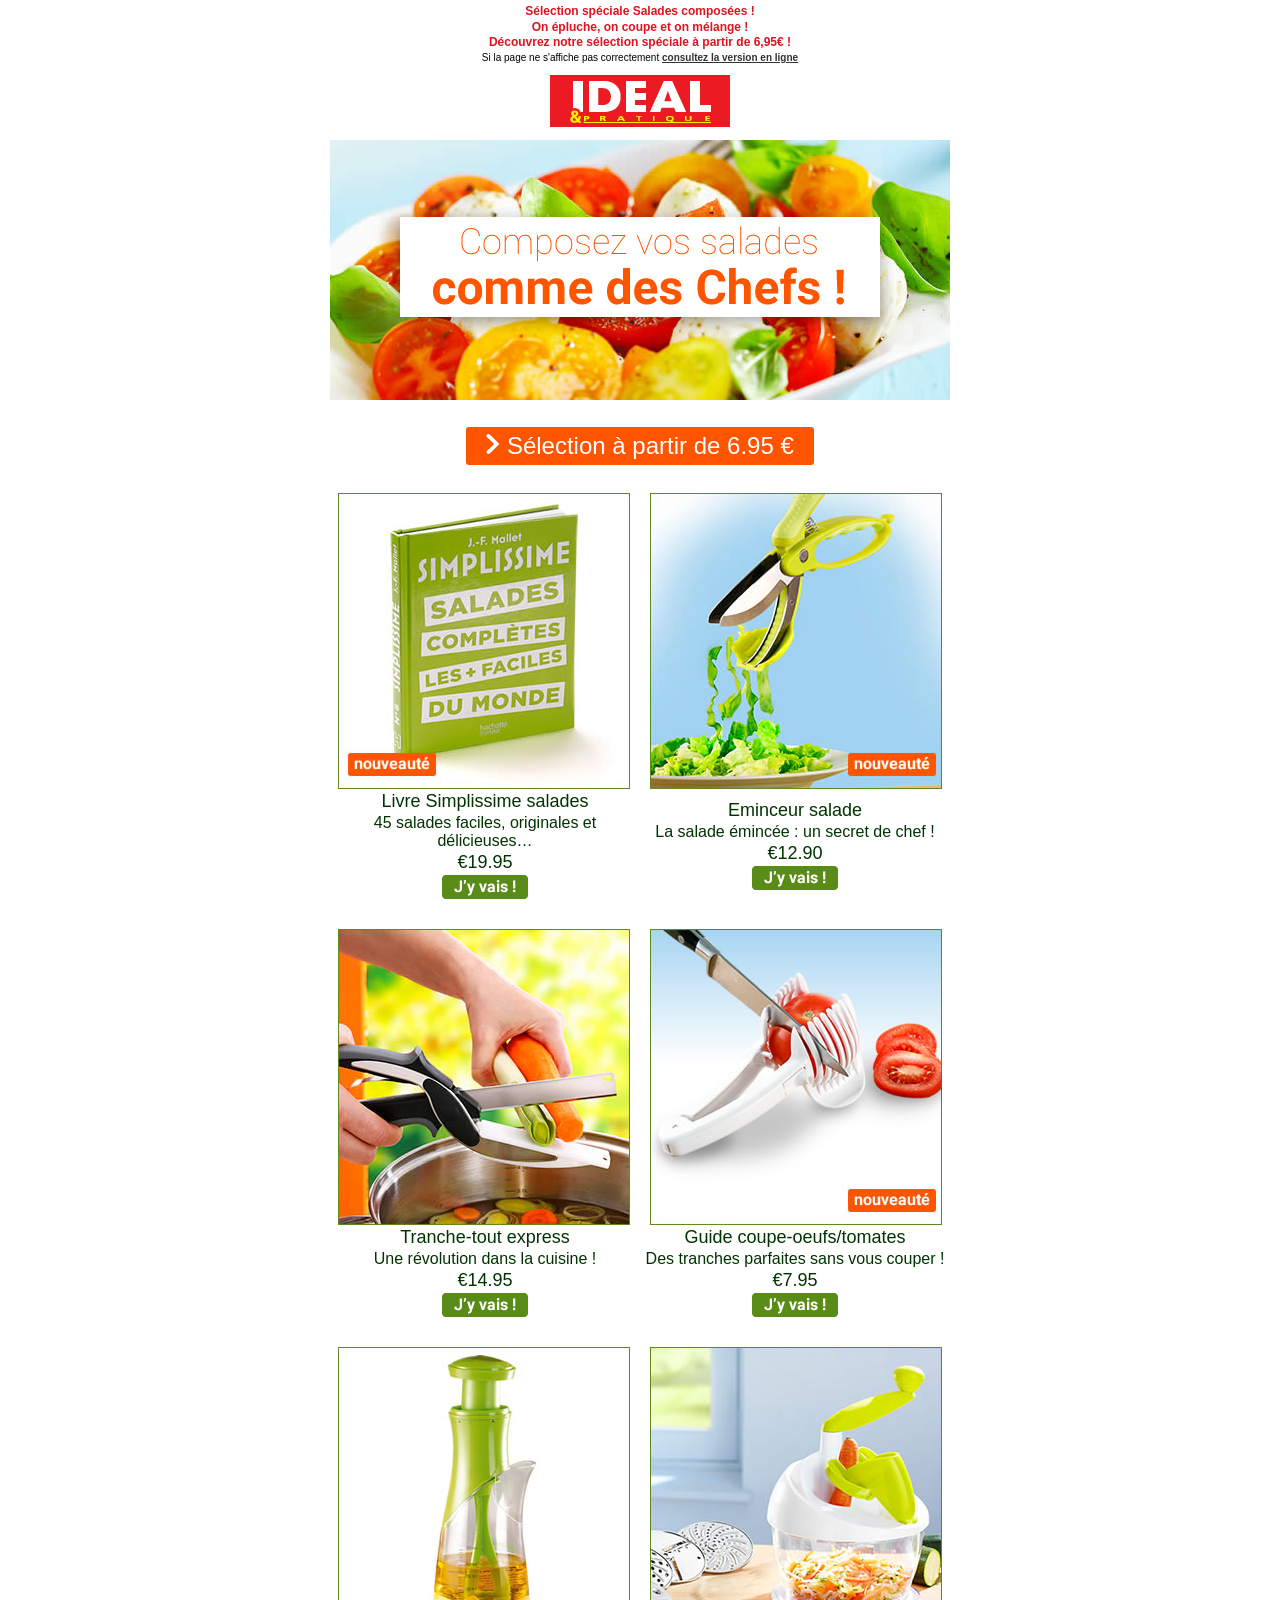
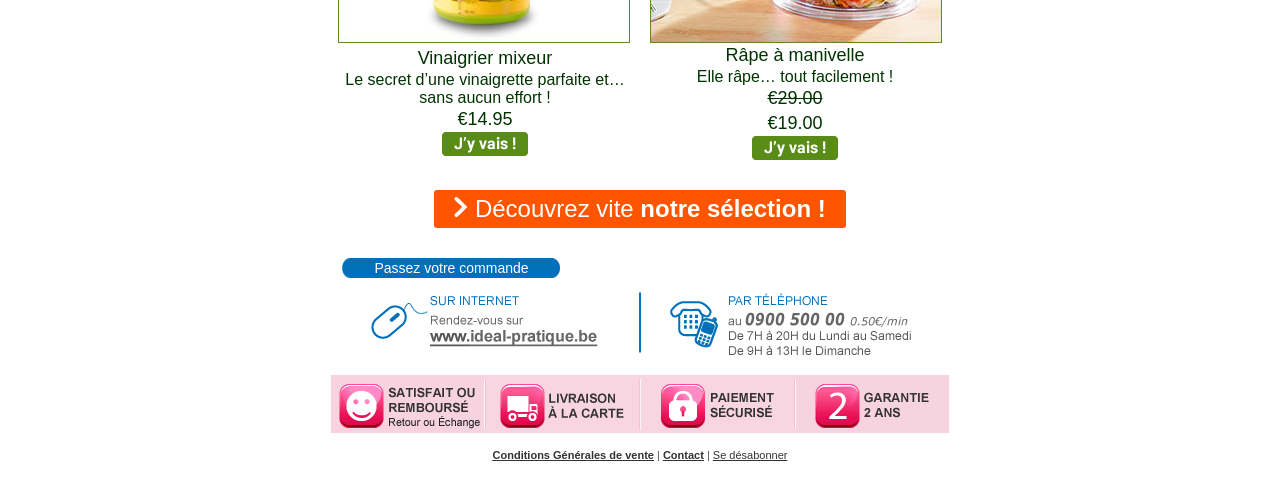
==== commit 21fe3063: "add crossed out price all country->source.json->price" ====
--- a/render/BF/index.html
+++ b/render/BF/index.html
@@ -317,7 +317,7 @@
                     <td style="border-collapse: collapse; line-height: 1px; font-size: 1px;">
                       <table border="0" cellpadding="0" cellspacing="0" width="310">
                         <tr>
-                          <td align="center" valign="middle" style="border-collapse: collapse; line-height: 1px; font-size: 1px;"><a class="pk_lib txtcenter" href="https://www.ideal-pratique.be/befr/cuisine/decoupe/rape-a-manivelle/0112417.html?utm_source=NL&utm_medium=email&utm_content=pdt6&utm_campaign=0518_salades" target="_blank" style="line-height: 25px; text-decoration: none; font-family: Arial, sans-serif; font-size: 18px; color: #003300; text-align: center;">Râpe à manivelle<br /><span style="font-weight: normal; font-size: 16px; line-height: normal;">Elle râpe… tout facilement !</span><br /><b style="font-weight: normal;">€19.00</b></a>
+                          <td align="center" valign="middle" style="border-collapse: collapse; line-height: 1px; font-size: 1px;"><a class="pk_lib txtcenter" href="https://www.ideal-pratique.be/befr/cuisine/decoupe/rape-a-manivelle/0112417.html?utm_source=NL&utm_medium=email&utm_content=pdt6&utm_campaign=0518_salades" target="_blank" style="line-height: 25px; text-decoration: none; font-family: Arial, sans-serif; font-size: 18px; color: #003300; text-align: center;">Râpe à manivelle<br /><span style="font-weight: normal; font-size: 16px; line-height: normal;">Elle râpe… tout facilement !</span><br /><b style="font-weight: normal;"><s>€29.00</s><br />€19.00</b></a>
                           </td>
                         </tr>
                         <tr>
